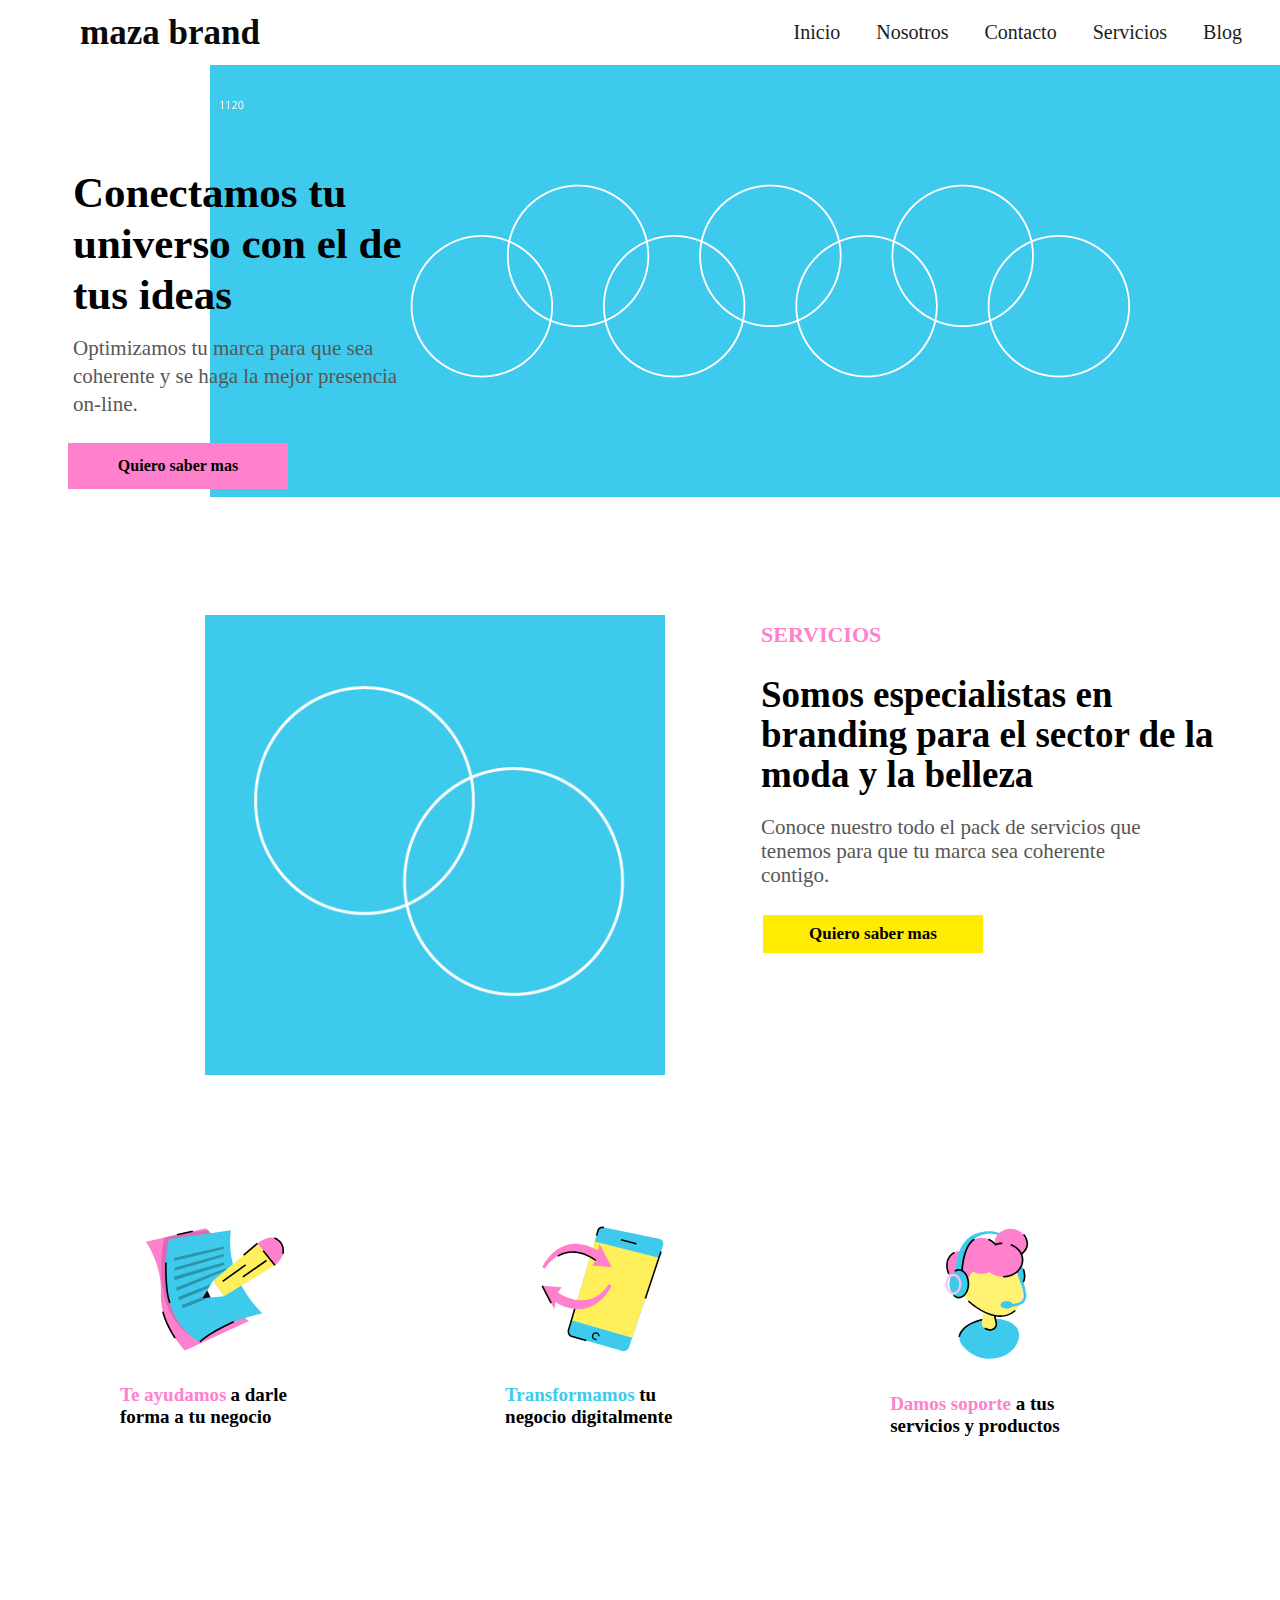
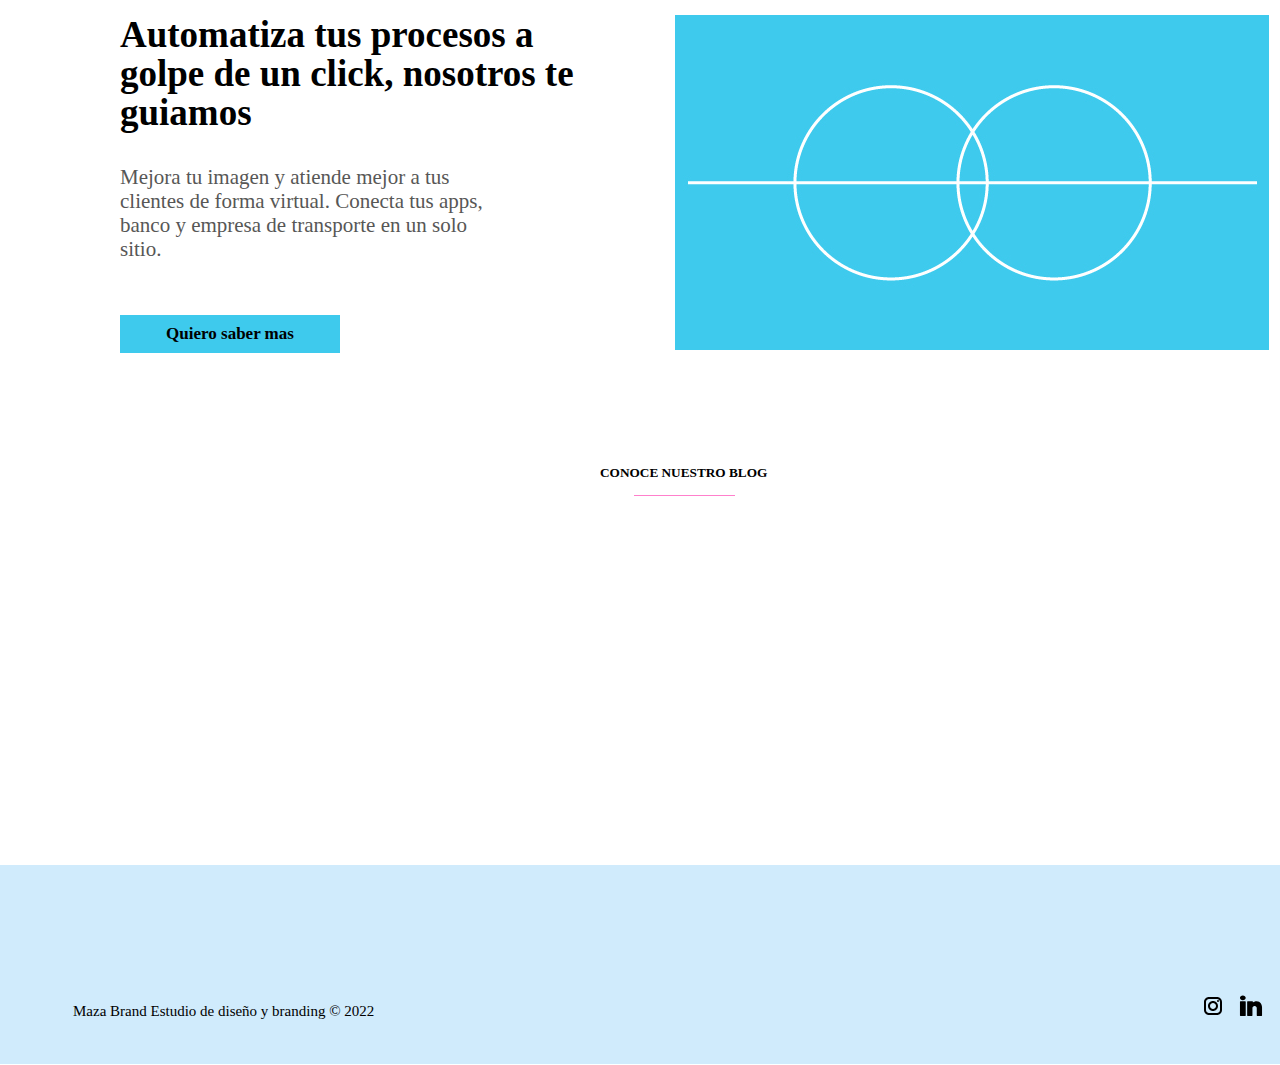
==== index.html @ e59f2c8c "damm" ====
<!DOCTYPE html>
<html lang="en">
  <head>
    <meta charset="utf-8" />
    <meta name="viewport" content="width=device-width,initial-scale=1"/>
    <meta name="viewport" content="width=device-width, user-scalable=no, initial-scale=1.0, maximun.scale=1.0, minimum-scale=1.0"/>
    <meta name="description" content="this is web for testing jijijji" />
    <meta name="author" content="Maza Branding" />
    <title>Maza Brand - Agencia de branding y diseño digital en colombia</title>
    <link href="css/main.css" rel="stylesheet" />
    <link
      src="https://kit.fontawesome.com/42deadbeef.js"
      crossorigin="anonymous"
    />
    <link rel="preconnect" href="https://fonts.googleapis.com" />
    <link rel="icon" href="images/Favicon-maza-brand.svg" type="image/x-icon" />
    <link
      rel="stylesheet"
      href="path/to/font-awesome/css/font-awesome.min.css"
    />
    <link
      href="https://fonts.googleapis.com/css2?family=Open+Sans:ital,wght@0,300;0,400;0,500;0,600;0,700;0,800;1,300;1,400;1,500;1,600;1,700;1,800&display=swap"
      rel="stylesheet"
    />
    <link
      rel="stylesheet"
      href="https://cdnjs.cloudflare.com/ajax/libs/font-awesome/6.1.1/css/all.min.css"
      integrity="sha512-KfkfwYDsLkIlwQp6LFnl8zNdLGxu9YAA1QvwINks4PhcElQSvqcyVLLD9aMhXd13uQjoXtEKNosOWaZqXgel0g=="
      crossorigin="anonymous"
      referrerpolicy="no-referrer"
    />
    <script src="js/index.js"></script>
  </head>
  <body>
    <nav class="menu">
      <label class="logo">maza brand</label>
      <ul class="menu-items">
        <li><a href="index.html">Inicio</a></li>
        <li><a href="nosotros.html">Nosotros</a></li>
        <li><a href="contacto.html">Contacto</a></li>
        <li><a href="servicios.html">Servicios</a></li>
        <li><a href="">Blog</a></li>
      </ul>
      <span class="btn_menu">
        <i class="fa fa-bars"></i>
      </span>
    </nav>
    <!-- Home - Principal de la pagina -->
    <main class="container">
      <div class="container__text">
        <h1 class="text_one">Conectamos tu universo con el de tus ideas</h1>
        <p class="text_pap">
          Optimizamos tu marca para que sea coherente y se haga la mejor
          presencia on-line.
        </p>
      </div>
      <div class="btn_container">
        <input type="button" class="btn" value="Quiero saber mas" />
      </div>
      <div class="container_images">
        <img src="./images/inicio/1x.jpg" />
      </div>

      <!-- Home - "Servicios" -->
      <div class="container__text_servicios">
        <h2 class="text_ss">SERVICIOS</h2>
        <h3 class="text_s">
          Somos especialistas en branding para el sector de la moda y la belleza
        </h3>
        <p class="pap_s">
          Conoce nuestro todo el pack de servicios que tenemos para que tu marca
          sea coherente contigo.
        </p>
      </div>
      <div class="btn_container2">
        <input type="button" class="btn2" value="Quiero saber mas" />
      </div>
      <div class="container_images2">
        <img src="images/inicio/home-prueba-2.jpg" />
      </div>


      <!-- Home - "Iconos" -->
      <div class="container__icons">
        <div class="container_icono-te">
          <img src="./images/inicio/Icono-Te-ayudamos.svg" />
          <div class="container__text_icons">
            <span class="text_rosadito"> Te ayudamos</span> 
            <span class="text_metro1_"> a darle forma a tu negocio </span>
          </div>
        </div>
        <div class="container_icono-tr">
          <img src="./images/inicio/Icono-Transformamos.svg" />
          <div class="container__text_icons2">
            <span class="text_azulito"> Transformamos </span>
            <span class="text_metro2_">tu negocio digitalmente</span>
          </div>
        </div>
        <div class="container_icono-dq">
          <img src="./images/inicio/Icono-Damos-soporte.svg" />
          <div class="container__text_icons3">
            <span class="text_rosadito_a"> Damos soporte </span>
            <span class="text_metro3_">a tus servicios y productos</span>
          </div>
        </div>
      </div>

      <!-- Home - "Seccion 3" -->
      <div class="container__text_seccion3">
        <h4 class="text_one_session">
          Automatiza tus procesos a golpe de un click, nosotros te guiamos
        </h4>
        <p class="text_pap_seccion3">
          Mejora tu imagen y atiende mejor a tus clientes de forma virtual.
          Conecta tus apps, banco y empresa de transporte en un solo sitio.
        </p>
      </div>
      <div class="btn_container3">
        <input type="button" class="btn_seccion3" value="Quiero saber mas" />
      </div>
      <div class="container_images_seccion3">
        <img src="./images/inicio/home-prueba-3 (1).jpg" />
      </div>



      <!-- Home - "Encabezado" -->
      <div class="container_blog_encabezado">
        <h5 class="text_blog">CONOCE NUESTRO BLOG</h5>
        <div class="blog-line"></div>
      </div>

    </main>

  

    <!-- Footer -->
    <footer>
      <div class="footer_all"></div>
      <div class="container__footer_text">
        <h6 class="footer_text">
          Maza Brand Estudio de diseño y branding © 2022
        </h6>
        <img src="./images/inicio/icons8-instagram.svg" class="icon-ig" />
        <img src="./images/inicio/icons8-linkedin.svg" class="icon-lk" />
      </div>
    </footer>
  </body>
</html>
---- css/main.css ----
/* Language: css */
*, *:before, *:after {
  margin: 0;
  padding: 0;
  box-sizing: border-box;
}
/* Cuerpo de la pagina */
body {
  font-family: "Metropolis";
  overflow-x: hidden;
}
/* Menus (Blog, Nosotros, home, etc) */
.menu {
  height: 65px;
  display: flex;
  justify-content: space-between;
  align-items: center;
}
/* Logo */
.logo {
  font-size: 35px;
  font-weight: bold;
  color: rgb(10, 10, 10);
  padding: 0 80px;
}
/* Menu de navegacion */
.menu-items {
  display: flex;
  list-style: none;
  margin-right: 20px;
}
/* Item de menu */
.menu-items li {
  border-radius: 10px;
  margin: 0 5px;
}
/* Item de menu nombres (Home, blog, etc) */
.menu-items li a {
  padding: 7px 13px;
  text-decoration: none;
  font-size: 20px;
  display: block;
  color: #1D1D1B;
  position: relative;
}
/* Items de menu despues de pasar el cursor */
.menu-items li a::before {
  content: "";
  position: absolute;
  bottom: 0;
  left: 0;
  width: 0;
  height: .1rem;
  background: #FF80CC;
  transition: .5s;

}

.menu-items li:hover a {
  color: #3ecaed;
} 

.menu-items li:hover a::before {
  width: 100%;
}

.menu-items li:hover a::after {
  width: 100%;
}


/* Botones */
.btn_menu {
  margin-right: 30px;
  font-size: 25px;
  color: #3ecaed;
  cursor: pointer;
  display: none;
}
/* Como se vera el menu */
ul.show {
  top: 65px;
}
/* Contenedor principal */
.container {
  position: relative;
  height: 600px;
  display: flex;
  justify-content: center;
}
/* Contenedor principal de Textos */
.container__text {
  padding-left: 60px;
  overflow: hidden;
  z-index: 1;
}
/* Contenedor principal Texto 1 */
.text_one {
  position: absolute;
  width: 349px;
  height: 143px;
  left: 73px;
  top: 102px;
  font-family: "Metropolis";
  font-style: normal;
  font-weight: 700;
  font-size: 43px;
  line-height: 51px;
}
/* Contenedor principal Texto 2 (Parrafo) */
.text_pap {
  position: absolute;
  width: 349px;
  height: 80px;
  left: 73px;
  top: 269px;
  font-family: "Metropolis";
  font-style: normal;
  font-weight: 500;
  font-size: 21px;
  line-height: 28px;
  color: #575756;
}
/* Contenedor principal Container Boton  */
.btn_container {
  position: absolute;
  width: 198.84px;
  height: 37.85px;
  left: 48px;
  right: 100px;
  top: 378px;
  z-index: 2;
}
/* Contenedor principal Boton */
.btn {
  padding: 14px 29px;
  border: none;
  background: #FF80CC;
  color: black;
  font-weight: 500;
  font-size: 16px;
  cursor: pointer;
  margin-left: 20px;
  font-family: "Metropolis";
  font-weight: 700;
  width: 220px;
}
/* Contenedor principal Imagen */
.container_images {
  position: relative;
  height: 1000px;
  height: auto;
  margin-left: 299px;
}

/* Segundo pie de pagina */

/* Contenedor secundario servicios */
.container__text_servicios {
  padding-left: 100px;
}
/* Contenedor secundario servicios Texto 1 */
.text_ss {
  position: absolute;
  width: 120px;
  height: 25px;
  left: 761px;
  top: 560px;

  font-family: "Metropolis";
  font-style: normal;
  font-weight: 700;
  font-size: 22px;
  line-height: 19px;

  color: #ff80cc;
}
/* Contenedor secundario servicios Texto 2 */
.text_s {
  position: absolute;
  width: 458px;
  height: 118px;
  left: 761px;
  top: 610px;

  font-family: "Metropolis";
  font-style: normal;
  font-weight: 700;
  font-size: 37px;
  line-height: 40px;

  color: #000000;
}
/* Contenedor secundario servicios Texto 3 (Parrafo) */
.pap_s {
  position: absolute;
  width: 403.4px;
  height: 65.89px;
  left: 761px;
  top: 750px;
  font-family: "Metropolis";
  font-style: normal;
  font-weight: 500;
  font-size: 21px;
  line-height: 24px;
  color: #575756;
}
/* Contenedor secundario Boton */
.btn_container2 {
  width: 188.84px;
  height: 37.85px;
  left: 63px;
  top: 348px;
}
/* Contenedor secundario Boton  */
.btn2 {
  border: none;
  background: #FFEC00;
  color: black;
  cursor: pointer;
  position: absolute;
  width: 220px;
  height: 37.85px;
  left: 763px;
  top: 850px;
  font-size: 17px;
  font-family: "Metropolis";
  font-style: normal;
  font-weight: 700;
}
/* Contenedor secundario Imagen container */
.container_images2 {
  position: absolute;
  width: 460px;
  height: 460px;
  left: 205px;
  top: 550px;
}
/* Contenedor secundario Imagen varoles */
.container_images2 img {
  width: 100%;
  height: 100%;
}


/* Tercer pie de pagina Iconos */


/* Contenedor Iconos */
.container__icons {
  position: absolute;
  top: 1400px;
  left: 60px;
  right: 60px;
}
/* Contenedor Iconos 2 */
.container__icons {
  display: flex;
  top: 1130px;
  width: 80%;
}
/* Icono 1 */
.container_icono-te {
  margin-left: 60px;
}
/* Icono 2 */
.container_icono-tr {
  margin-left: 200px;
}
/* Icono 3 */
.container_icono-dq {
  margin-left: 200px;
}
/* Texto icono 1*/
.text_rosadito {
  color: #ff80cc;
  font-family: "Metropolis";
  font-style: normal;
  font-weight: 700;
  font-size: 19px;
}
/* Texto icono 2*/
.text_azulito {
  color: #3ecaed;
  font-family: "Metropolis";
  font-style: normal;
  font-weight: 700;
  font-size: 19px;
}
/* Texto icono 3*/
.text_rosadito_a {
  color: #ff80cc;
  font-family: "Metropolis";
  font-style: normal;
  font-weight: 700;
  font-size: 19px;
}
/* Texto icono secundario 1*/
.text_metro1_ {
  font-family: "Metropolis";
  font-style: normal;
  font-weight: 700;
  font-size: 19px;
}
/* Texto icono secundario 2*/
.text_metro2_ {
  font-family: "Metropolis";
  font-style: normal;
  font-weight: 700;
  font-size: 19px;
}
/* Texto icono secundario 3*/
.text_metro3_ {
  font-family: "Metropolis";
  font-style: normal;
  font-weight: 700;
  font-size: 19px;
}


/* Cuarto pie de pagina */

.container__text_seccion3 {
  align-items: center;
}
/* Texto contenedor - texto 1*/
.text_one_session {
  position: absolute;
  width: 471px;
  height: 145px;
  left: 120px;
  top: 1550px;

  font-family: "Metropolis";
  font-style: normal;
  font-weight: 700;
  font-size: 37px;
  line-height: 39px;

  color: #000000;
}
/* Texto contenedor - texto 2*/
.text_pap_seccion3 {
  position: absolute;
  width: 381px;
  height: 84px;
  left: 120px;
  top: 1700px;

  font-family: "Metropolis";
  font-style: normal;
  font-weight: 500;
  font-size: 21px;
  line-height: 24px;

  color: #575756;
}
/* Contenedor contenedor - boton*/
.btn_container3 {
  width: 188.84px;
  height: 37.85px;
  left: 63px;
}
/* Contenedor contenedor - boton*/
.btn_seccion3 {
  font-family: "Metropolis";
  font-style: normal;
  font-weight: 700;
  font-size: 17px;
  position: absolute;
  width: 220px;
  height: 37.85px;
  left: 120px;
  top: 1850px;
  border: none;
  background: #3ECAED;
  color: #000000;
  cursor: pointer;
  position: absolute;
}
/* Contenedor contenedor - imagen*/
.container_images_seccion3 {
  position: absolute;
  width: 594px;
  height: 335.19px;
  left: 675px;
  top: 1550px;
}
/* Contenedor contenedor - imagen*/
.container_images_seccion3 img {
  width: 100%;
  height: 100%;
}


/* Quinto pie de pagina - Blog*/


/* Contenedor Blog */
.container_blog_encabezado {
  position: absolute;
  width: 100%;
  height: 100%;
  left: 100px;
  top: 2000px;
}
/* Contenedor Blog - texto 1*/
.text_blog {
  margin-left: 500px;
}

/* Contenedor Blog - Linea*/
.blog-line {
  position: absolute;
  width: 101px;
  height: 1px;
  margin-left: 534px;
  top: 30px;
  background: #FF80CC;
}
/* Contenedor Blog - Caja*/




/* Footer*/

/* Contenedor Footer - Todo el footer*/
.footer_all {
  width: 1348px;
  height: 199px;
  left: 0px;
  margin-top: 1800px;
  background: #d0ebfc;
}
/* Contenedor Footer - Container Texto footer*/
.container__footer_text {
  position: relative;
  width: 100%;
  height: 100%;
}
/* Contenedor Footer - Texto footer*/
.footer_text {
  position: absolute;
  width: 370px;
  height: 15px;
  left: 73px;
  top: -60px;

  font-family: "Metropolis";
  font-style: normal;
  font-weight: 400;
  font-size: 15px;
  line-height: 15px;
  color: #000000;
}
/* Contenedor Footer - Icono instagram*/
.icon-ig {
  position: absolute;
  width: 24px;
  height: 24px;
  left: 1201px;
  top: -70px;
  cursor: pointer;
}
/* Contenedor Footer - Icono Linkend*/
.icon-lk {
  position: absolute;
  width: 24px;
  height: 24px;
  left: 1239px;
  top: -70px;
  cursor: pointer;
}


/* Responsive*/

/* Responsive - Ancho maximo de 952px */
@media screen and (max-width: 952px) {
  .logo {
    font-size: 30px;
    padding-left: 35px;
  }

  .menu-items li a {
    font-size: 16px;
  }
}


/* Responsive - Ancho maximo de 858px */

@media screen and (max-width: 858px) {
  .menu {
    height: 65px;
  }

  .btn_menu {
    display: inline-flex;
  }

  .menu-items {
    position: absolute;
    width: 100vw;
    height: calc(100% - 65px);
    background: #ffffff;
    top: -100vh;
    transition: all 0.4s;
    text-align: left;
    flex-direction: column;
    z-index: 3;
  }

  .menu-items li {
    margin: 30px 0 0 0;
    line-height: 30px;
  }

  .menu-items li:hover {
    background: none;
  }

  .menu-items li a {
    font-size: 23px;
    color: #000000;
    font-family: "Metropolis";
    font-weight: Medium;
  }

  .menu-items li a:hover {
    color: #ff80cc;
  }

  .logo {
    font-size: 25px;
    padding-left: 35px;
  }

  .text_one {
    font-size: 30px;
    line-height: 34px;
    margin-left: -60px;
    margin-top: 130px;
  }
  
  .text_pap {
    font-size: 18px;
    line-height: 25px;
    margin-left: -60px;
    margin-top: 74px;
  }

  .btn_container {
    margin-top: -30px;
  }

  .btn {
    margin-left: 310px;
    width: 200px;;
  }


  .container_images2 {
    width: 300px;
    height: 300px;
    left: 23%;
    margin-top: -75px;
  }

  .container_images2 img {
    width: 100%;
    height: 100%;
  }

  .text_ss {
    left: 23%;
    margin-top: 240px;
    font-size: 13pt;
  }

  .text_s {
    font-size: 16pt;
    line-height: 25px;
    width: 340px;
    left: 23%;
    margin-top: 225px;
  }

  .pap_s {
    font-size: 13pt;
    width: 340px;
    left: 23%;
    margin-top: 175px;
  }


  .btn2 {
    left: 23%;
    margin-top: 170px;
    width: 190px;
  }

  .container__icons {
    display: flex;
    justify-content: center;
    align-items: center;
    height: 500px;
  }

  .container_icono-te {
    width: 40%;
    top: -30px;
    left: 10%;
    position: absolute;
  }

  .text_rosadito {
    position: relative;
    font-size: 13pt;
    line-height: 25px;
    width: 340px;
    left: 13%;
    margin-top: 175px;
  }

  .text_metro1_ {
    position: relative;
    font-size: 13pt;
    line-height: 25px;
    width: 340px;
    left: 13%;
    margin-top: 175px;
  }

  .container_icono-tr {
    width: 40%;
    top: 200px;
    left: -19%;
    position: absolute;
  }

  .text_azulito {
    position: relative;
    font-size: 13pt;
    line-height: 25px;
    width: 340px;
    left: 8%;
    margin-top: 175px;
  }

  .text_metro2_ {
    position: relative;
    font-size: 12pt;
    line-height: 25px;
    left: 8%;
    margin-top: 175px;
  }

  .container_icono-dq {
    width: 40%;
    top: 450px;
    left: -20%;
    position: absolute;
  }

  .text_rosadito_a {
    position: relative;
    font-size: 13pt;
    line-height: 25px;
    width: 340px;
    left: 10%;
    margin-top: 175px;
  }

  .text_metro3_ {
    position: relative;
    font-size: 12pt;
    line-height: 25px;
    width: 340px;
    left: 10%;
    margin-top: 175px;
  }

  .container_images_seccion3 {
    width: 300px;
    height: 300px;
    left: 23%;
    margin-top: 350px;
  }

  .container_images_seccion3 img {
    width: 100%;
    height: 100%;
  }

  .text_one_session {
    font-size: 23pt;
    width: 340px;
    margin-top: 670px;
    left: 23%;
  }

  .text_pap_seccion3 {
    font-size: 15px;
    width: 340px;
    margin-top: 690px;
    left: 23%;
  } 

  .btn_container3 {
    margin-top: -30px;
  }

  .btn_seccion3 {
    margin-top: 660px;
    left: 23%;
  }

  .container_blog_encabezado {
    margin-top: -30px;
  }
 
  .text_blog {
    position: relative;
    font-size: 23pt;
    width: 340px;
    left: 43%;
    margin-top: 700px;
  }

  .footer_all {
    margin-top: 3000px;
    height: 136px;
  }

  .footer_text {
    font-family: "Metropolis";
    font-style: normal;
    font-weight: 600;
    font-size: 10px;
    left: 11%;
  }

  .icon-ig {
    left: 11%;
    margin-top: -50px;
  }

  .icon-lk {
    left: 20%;
    font-size: 10px;
    margin-top: -50px;
  }

}

/* Responsive - Ancho maximo de 858px solo si la pantalla rota verticalmente */
@media screen and (max-width: 858px) and (orientation: landscape) {
  .menu-items {
    z-index: 1;
    margin: 5px 0 0 0;
  }

  .menu-items {
    z-index: 1;
    height: calc(100% - 65px);
    overflow: scroll;
  }


}

@media screen and (max-width: 858px) {

  .menu {
    height: 65px;
  }

  .btn_menu {
    display: inline-flex;
  }

  .menu-items {
    position: absolute;
    width: 100vw;
    height: calc(100% - 65px);
    background: #ffffff;
    top: -100vh;
    transition: all 0.4s;
    text-align: left;
    flex-direction: column;
    z-index: 3;
  }

  .menu-items li {
    margin: 30px 0 0 0;
    line-height: 30px;
  }

  .menu-items li:hover {
    background: none;
  }

  .menu-items li a {
    font-size: 23px;
    color: #000000;
    font-family: "Metropolis";
    font-weight: Medium;
  }

  .menu-items li a:hover {
    color: #ff80cc;
  }

  .logo {
    font-size: 25px;
    padding-left: -15px;
  }


}

@media  screen and (max-width: 980px) {
  .container {
    width: 80%;
  }
  .footer_all {
    width: 100%;
  }
  
  .text_one {
    font-size: 21pt;
    line-height: 33px;
    width: 340px;
    margin-top: -20px;
    left: 45%;
  }

  .text_pap {
    font-size: 16pt;
    line-height: 25px;
    width: 340px;
    left: 45%;
    margin-top: -105px;
  }

  .btn_container {
    margin-top: -100px;
    left: 45%;
  }

  .container_images2 {
    width: 400px;
    height: 400px;
    left: 37%;
    margin-top: -60px;
  }

  .text_ss {
    font-size: 21pt;
    margin-top: 365px;
    left: 37%;
  }

  .text_s  {
    font-size: 27pt;
    line-height: 29pt;
    margin-top: 365px;
    left: 37%;
  }

  .pap_s {
    left: 37%;
    margin-top: 365px;
  }

  .btn2 {
    left: 37%;
    margin-top: 365px;
  }

  .container_icono-te {
    width: 23%;
    top: 150px;
    left: -2%;
    position: absolute;
  }

  .text_rosadito {
    position: relative;
    font-size: 12px;
    line-height: 14px;
    width: 340px;
    left: 13%;
    margin-top: 175px;
  }

  .text_metro1_ {
    position: relative;
    font-size: 12px;
    line-height: 14px;
    width: 340px;
    left: 13%;
}

 .container_icono-tr {
  width: 23%;
  top: 150px;
  left: 20%;
  position: absolute;
 }

 .text_azulito {
  position: relative;
  font-size: 12px;
  line-height: 14px;
  width: 340px;
  left: 13%;
  margin-top: 175px;
 }

 .text_metro2_ {
  position: relative;
  font-size: 12px;
  line-height: 14px;
  width: 340px;
  left: 13%;
  margin-top: 175px;
 }

 .container_icono-dq {
  width: 23%;
  top: 150px;
  left: 63%;
  position: absolute;
 }
 .text_rosadito_a {
  position: relative;
  font-size: 11px;
  line-height: 14px;
  width: 340px;
  left: 13%;
  margin-top: 175px;
 }

 .text_metro3_ {
  position: relative;
  font-size: 11px;
  line-height: 14px;
  width: 340px;
  left: 13%;
  margin-top: 175px;
 }

 .text_one_session {
  left: 10%;
 }

 .text_pap_seccion3 {
   left: 10%;
 }

 .btn_seccion3 {
    left: 10%;
 }

 .container_images_seccion3 {
  width: 400px;
  height: 400px;
  left: 70%;
  margin-top: -10px;
 }

  .text_blog {
    position: relative;
    left: -30%;
  }

  .blog-line {
    left: -31%;
  }

  .footer_all {
    height: 199px;
  }

  .footer_text {
    left: 3%;
    top: -80px;
  }

  .icon-ig {
    left: 3%;
    top: -150px;
  }

  .icon-lk {
    left: 7%;
    top: -150px;
  }

}


@media screen and (max-width: 400px) {
  
  .text_one {
    font-size: 30px;
    line-height: 34px;
    margin-left: -40%;
    margin-top: 130px;
  }
  
  .text_pap {
    font-size: 18px;
    line-height: 25px;
    margin-left: -40%;
    margin-top: 74px;
  }

  .btn_container {
   display: none;
  }

  .container_images2 {
    width: 300px;
    height: 300px;
    left: 15%;
    margin-top: -75px;
  }

  .text_ss {
    left: 15%;
    margin-top: 240px;
    font-size: 13pt;
  }

  .text_s {
    font-size: 16pt;
    line-height: 25px;
    width: 340px;
    left: 15%;
    margin-top: 225px;
  }

  .pap_s {
    font-size: 13pt;
    width: 340px;
    left: 15%;
    margin-top: 175px;
  }

  .btn2 {
    left: 15%;
    margin-top: 170px;
    width: 190px;
  }

  .container__icons {
    display: flex;
    justify-content: center;
    align-items: center;
    height: 500px;
  }

  .container_icono-te {
    width: 65%;
    top: -40px;
    left: -5%;
    position: absolute;
  }

  .text_rosadito {
    position: relative;
    font-size: 10pt;
    line-height: 12px;
    left: 13%;
    margin-top: 175px;
  }

  .text_metro1_ {
    position: relative;
    font-size: 10pt;
    line-height: 12px;
    width: 340px;
    left: 13%;
    margin-top: 175px;
  }

  .container_icono-tr {
    width: 60%;
    top: 170px;
    left: -55%;
    position: absolute;
  }

  .text_azulito {
    position: relative;
    font-size: 13px;
    line-height: 14px;
    left: 8%;
    margin-top: 175px;
  }

  .text_metro2_ {
    position: relative;
    font-size: 13px;
    line-height: 14px;
    left: 8%;
    margin-top: 175px;
  }

  .container_icono-dq {
    width: 65%;
    top: 360px;
    left: -53%;
    position: absolute;
  }

  .text_rosadito_a {
    position: relative;
    font-size: 11pt;
    line-height: 9px;
    left: 5%;
    margin-top: 175px;
  }

  .text_metro3_ {
    position: relative;
    font-size: 11pt;
    line-height: 10p;
    left: 5%;
    margin-top: 175px;
  }

  .container_images_seccion3 {
    width: 300px;
    height: 300px;
    left: 15%;
    margin-top: 230px;
  }

  .text_one_session {
    font-size: 26px;
    line-height: 30px;
    margin-top: 550px;
    left: 15%;
  }

  .text_pap_seccion3 {
    font-size: 16px;
    width: 340px;
    margin-top: 510px;
    left: 15%;
  } 

  .btn_seccion3 {
    margin-top: 480px;
    left: 15%;
  }

  .container_blog_encabezado {
    margin-top: -150px;
    left: -120%;
  }

  .text_blog {
    position: relative;
    font-size: 13pt;
    width: 340px;
    left: -15%;
    margin-top: 600px;
  }

  .blog-line {
    position: relative;
    left: -9%;
  }

  .footer_all {
    margin-top: 2130px;
    height: 136px;
  }

  .footer_text {
    font-family: "Metropolis";
    font-style: normal;
    font-weight: 600;
    font-size: 10px;
    left: 11%;
  }

  .icon-ig {
    left: 11%;
    margin-top: 20px;
  }

  .icon-lk {
    left: 20%;
    font-size: 10px;
    margin-top: 20px;
  }
}
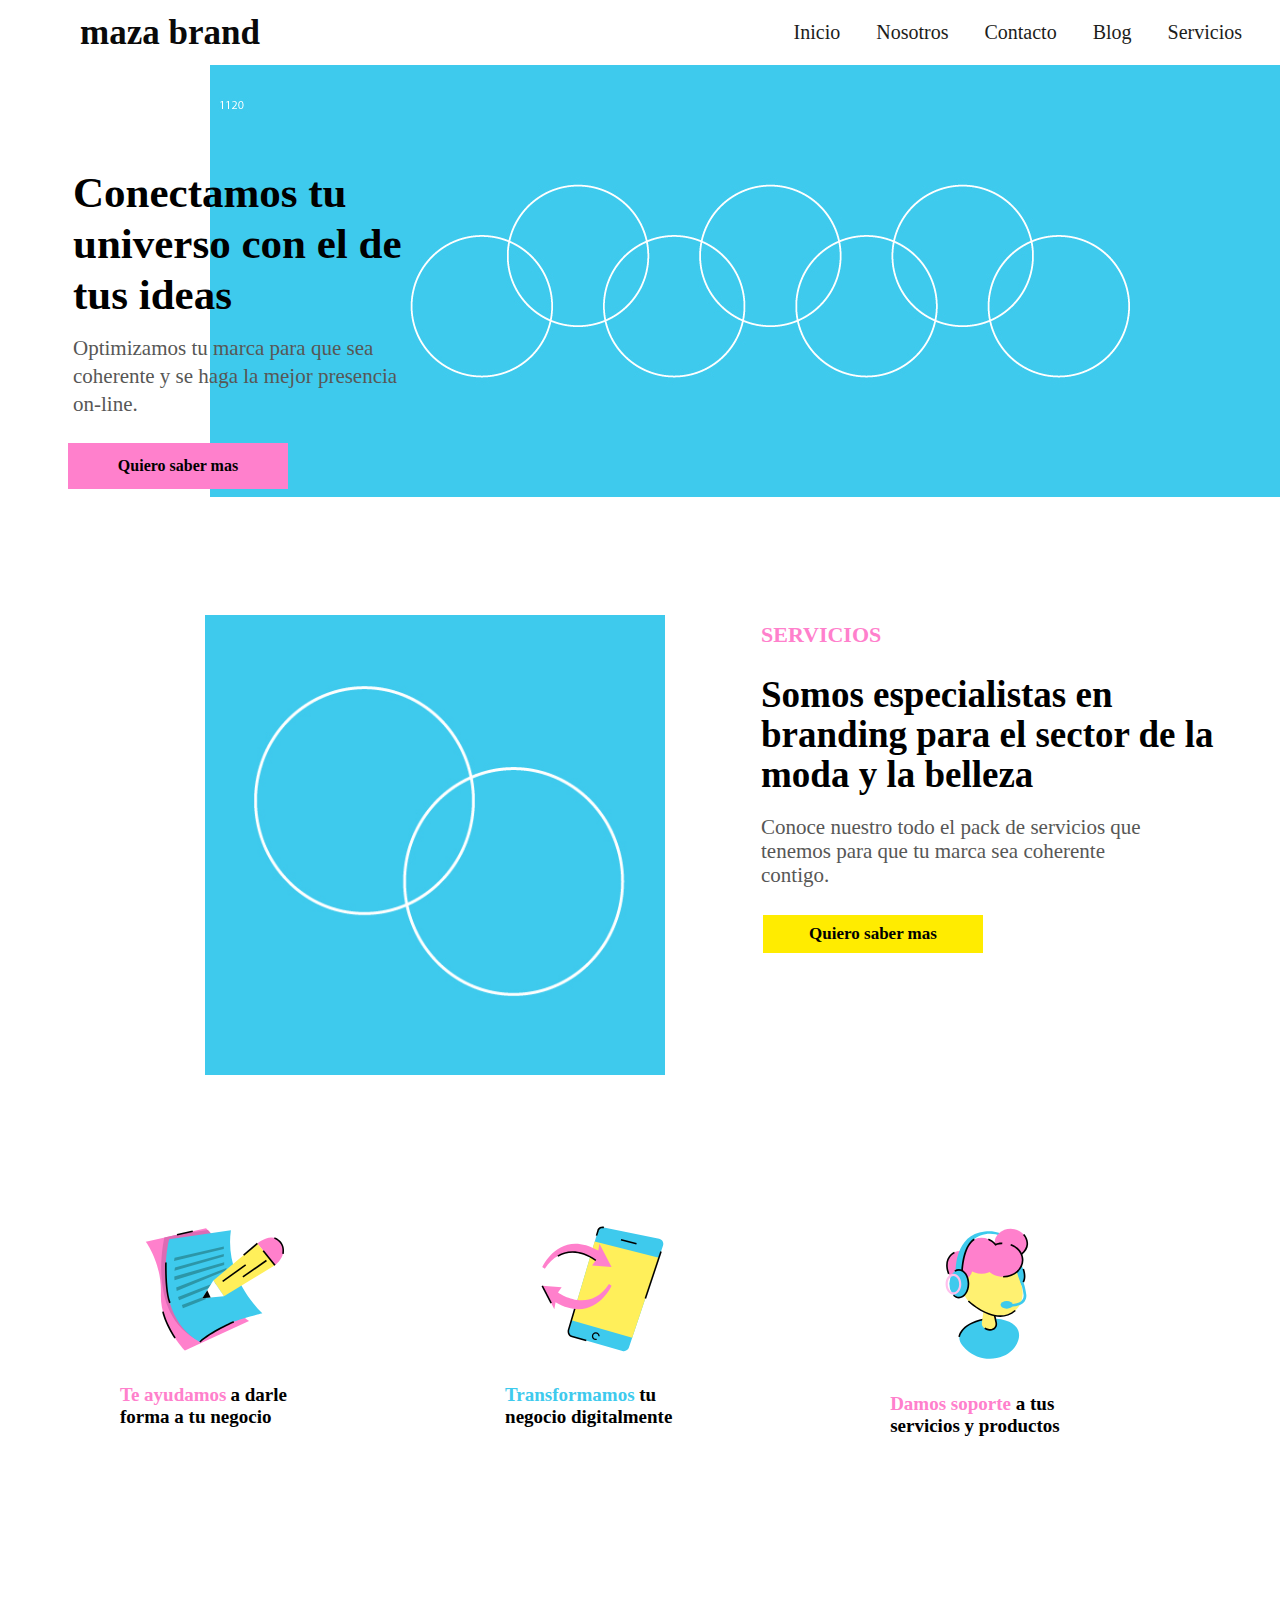
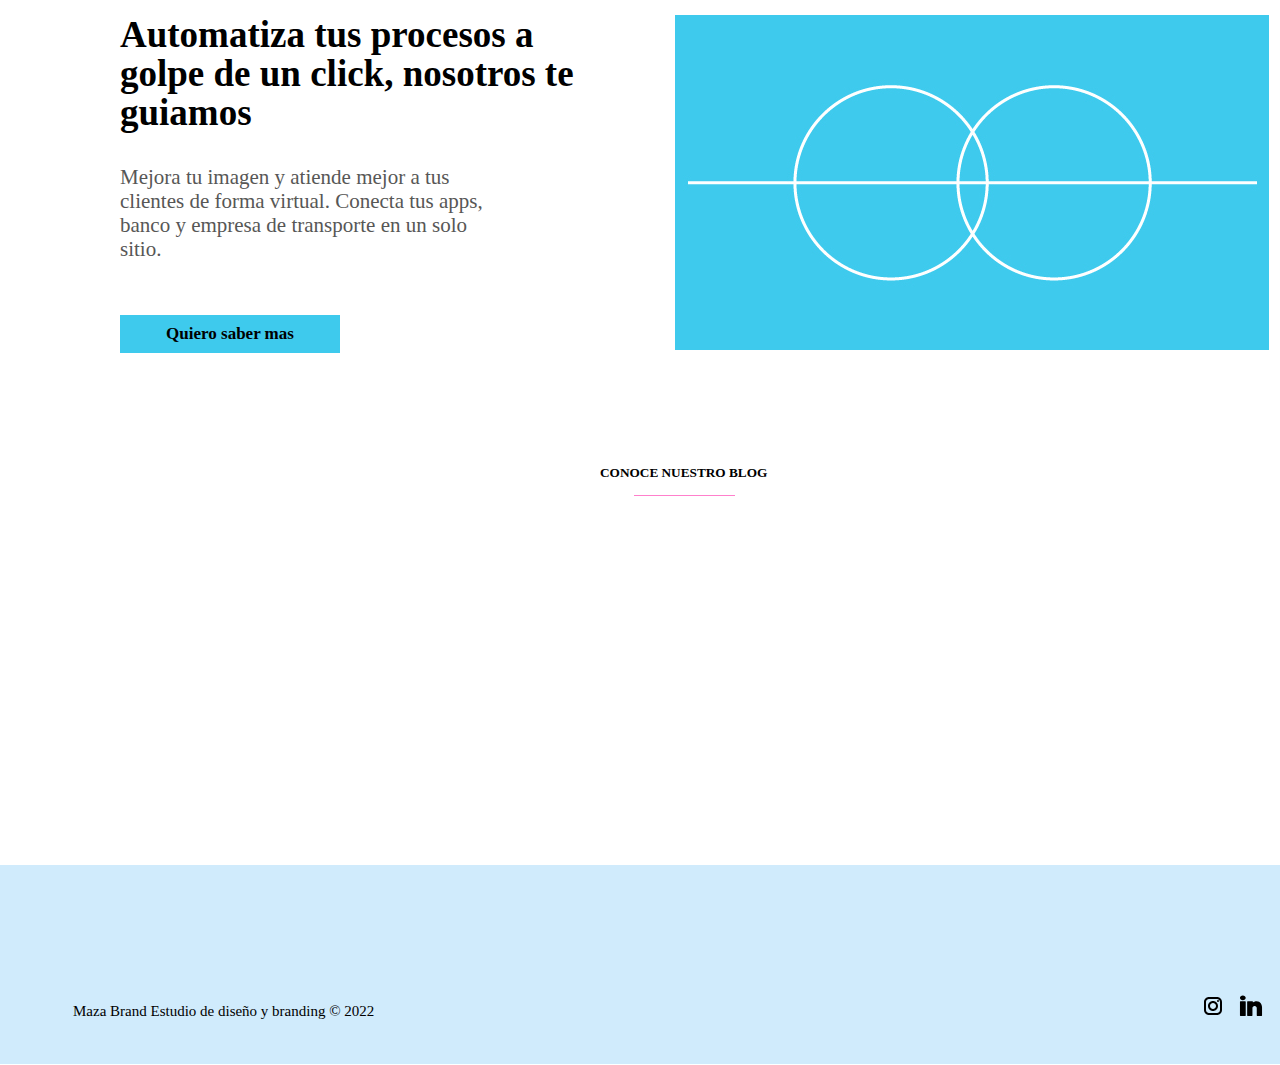
==== commit ad2f359d: "bwt" ====
--- a/index.html
+++ b/index.html
@@ -2,8 +2,8 @@
 <html lang="en">
   <head>
     <meta charset="utf-8" />
+    <meta name="viewport" content="width=device-width, user-scalable=no, initial-scale=1.0, maximun.scale=1.0, minimum-scale=1.0"/>
     <meta name="viewport" content="width=device-width,initial-scale=1"/>
-    <meta name="viewport" content="width=device-width, user-scalable=no, initial-scale=1.0, maximun.scale=1.0, minimum-scale=1.0"/>
     <meta name="description" content="this is web for testing jijijji" />
     <meta name="author" content="Maza Branding" />
     <title>Maza Brand - Agencia de branding y diseño digital en colombia</title>
@@ -35,11 +35,12 @@
     <nav class="menu">
       <label class="logo">maza brand</label>
       <ul class="menu-items">
-        <li><a href="index.html">Inicio</a></li>
+        <li><a href="index.html" >Inicio</a></li>
         <li><a href="nosotros.html">Nosotros</a></li>
         <li><a href="contacto.html">Contacto</a></li>
+        <li><a href="">Blog</a></li>
         <li><a href="servicios.html">Servicios</a></li>
-        <li><a href="">Blog</a></li>
+
       </ul>
       <span class="btn_menu">
         <i class="fa fa-bars"></i>
--- a/css/main.css
+++ b/css/main.css
@@ -1,6 +1,6 @@
 
 /* Language: css */
-*, *:before, *:after {
+*, *::before, *::after {
   margin: 0;
   padding: 0;
   box-sizing: border-box;
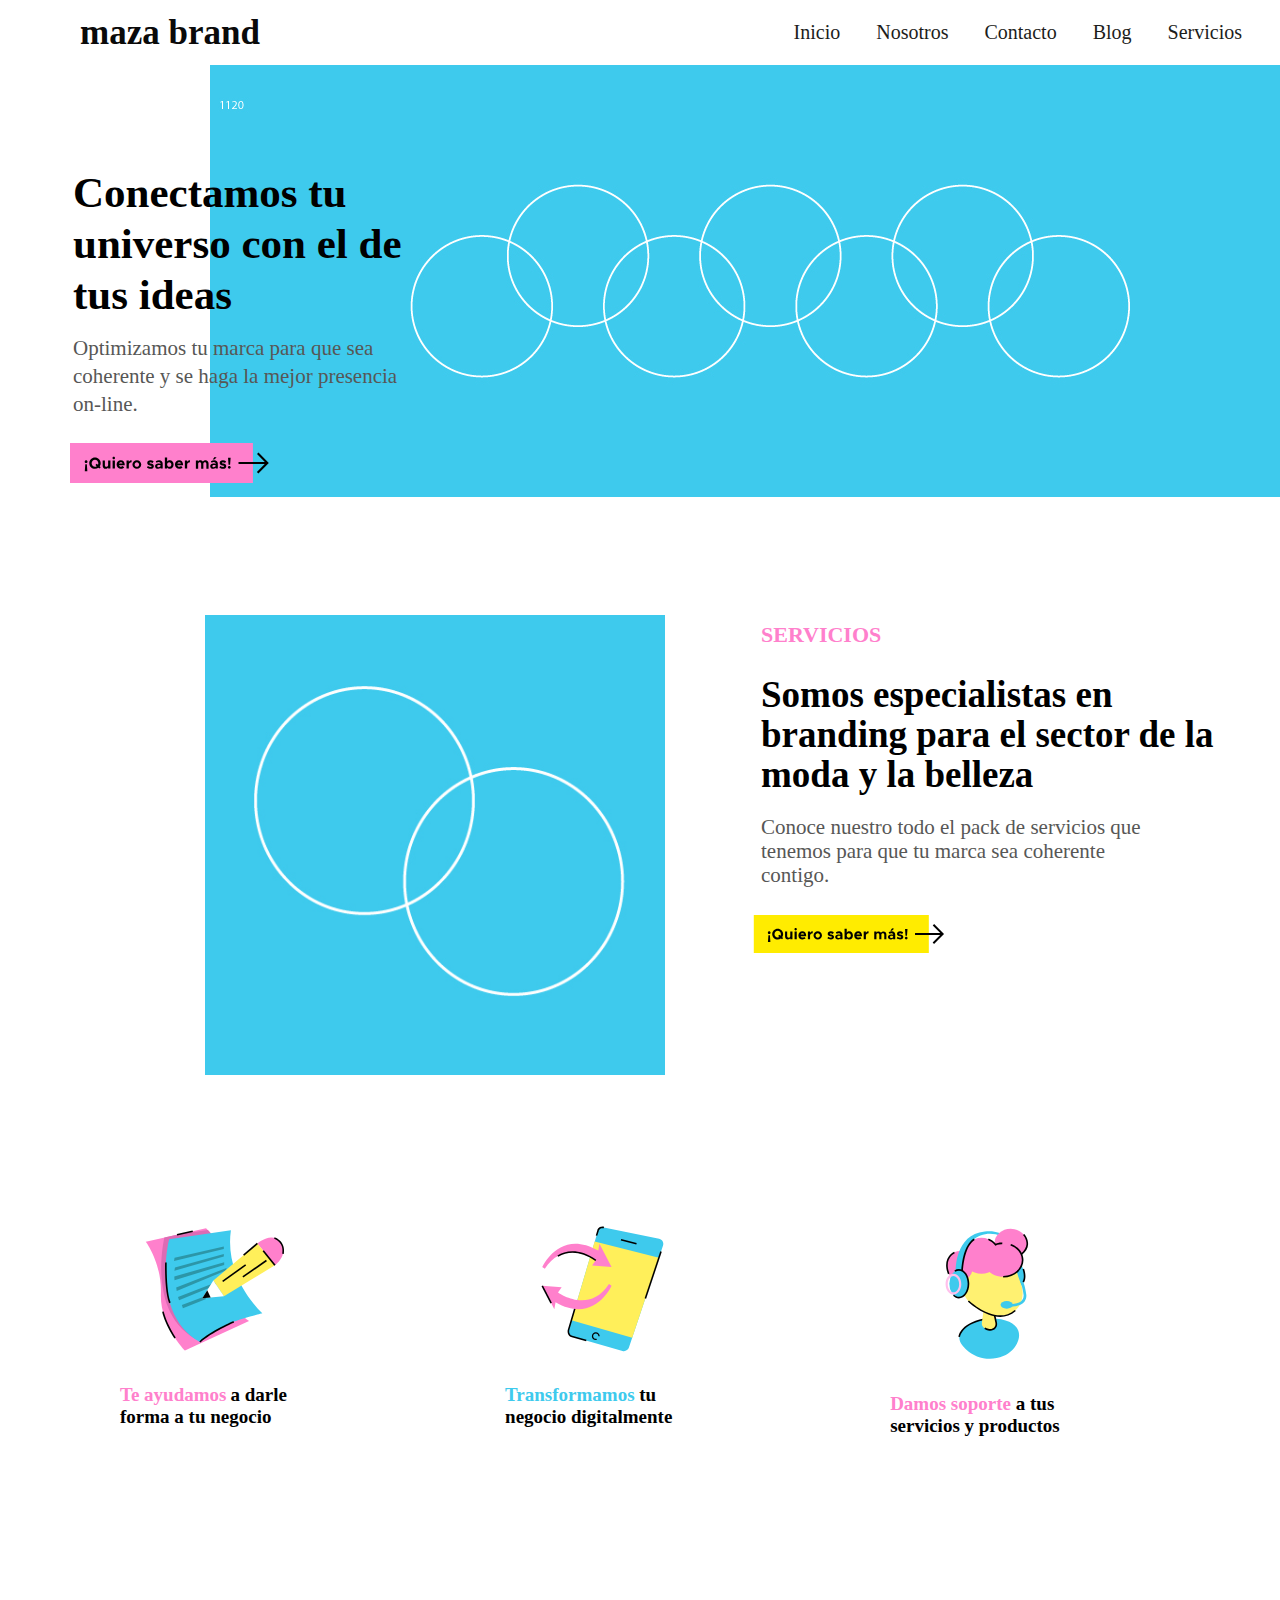
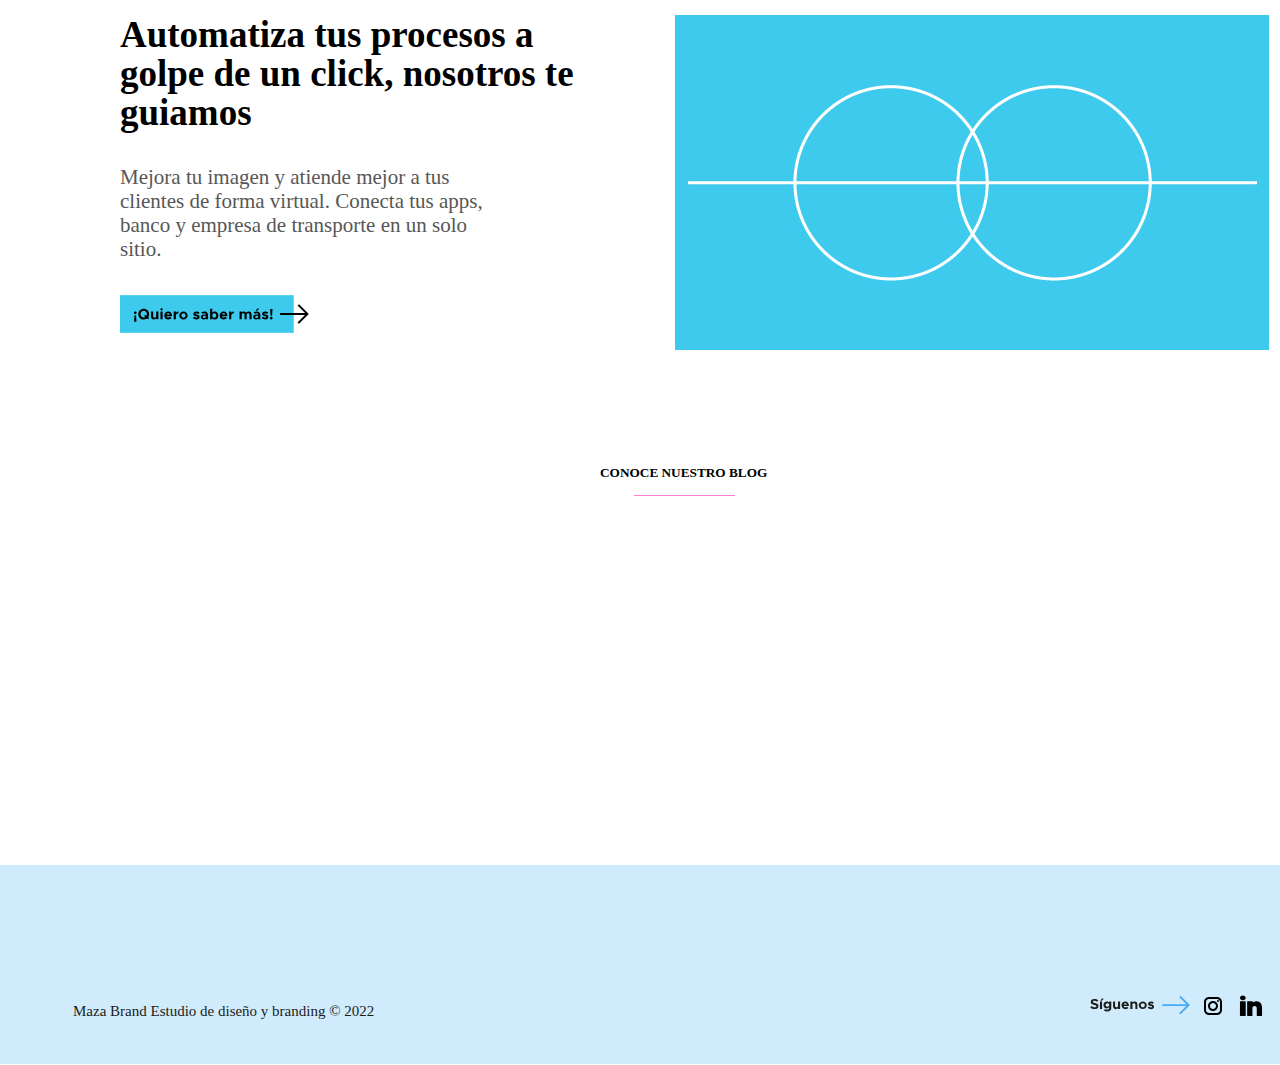
==== commit 9ecfbf32: "bwt" ====
--- a/index.html
+++ b/index.html
@@ -56,7 +56,7 @@
         </p>
       </div>
       <div class="btn_container">
-        <input type="button" class="btn" value="Quiero saber mas" />
+        <a href=""> <img src="./images/accesorios/Ver el portafolio-rosa-chicle-06.svg" alt=""> </a>
       </div>
       <div class="container_images">
         <img src="./images/inicio/1x.jpg" />
@@ -74,7 +74,7 @@
         </p>
       </div>
       <div class="btn_container2">
-        <input type="button" class="btn2" value="Quiero saber mas" />
+        <a href=""> <img src="./images/accesorios/Quiero-saber-mas-amarillo.svg" alt="" class="btn2"> </a>
       </div>
       <div class="container_images2">
         <img src="images/inicio/home-prueba-2.jpg" />
@@ -117,7 +117,7 @@
         </p>
       </div>
       <div class="btn_container3">
-        <input type="button" class="btn_seccion3" value="Quiero saber mas" />
+        <a href=""> <img src="./images/accesorios/Quiero-saber-cyan.svg" alt="" class="btn4"> </a>
       </div>
       <div class="container_images_seccion3">
         <img src="./images/inicio/home-prueba-3 (1).jpg" />
@@ -142,8 +142,9 @@
         <h6 class="footer_text">
           Maza Brand Estudio de diseño y branding © 2022
         </h6>
-        <img src="./images/inicio/icons8-instagram.svg" class="icon-ig" />
-        <img src="./images/inicio/icons8-linkedin.svg" class="icon-lk" />
+        <img src="./images/accesorios/Siguenos.svg" alt="" class="siguenos">
+        <a href=""> <img src="./images/inicio/icons8-instagram.svg" alt="" class="icon-ig"> </a>
+        <a href=""> <img src="./images/inicio/icons8-linkedin.svg" alt="" class="icon-lk"> </a>
       </div>
     </footer>
   </body>
--- a/css/main.css
+++ b/css/main.css
@@ -127,25 +127,12 @@
   position: absolute;
   width: 198.84px;
   height: 37.85px;
-  left: 48px;
+  left: 70px;
   right: 100px;
   top: 378px;
   z-index: 2;
 }
-/* Contenedor principal Boton */
-.btn {
-  padding: 14px 29px;
-  border: none;
-  background: #FF80CC;
-  color: black;
-  font-weight: 500;
-  font-size: 16px;
-  cursor: pointer;
-  margin-left: 20px;
-  font-family: "Metropolis";
-  font-weight: 700;
-  width: 220px;
-}
+
 /* Contenedor principal Imagen */
 .container_images {
   position: relative;
@@ -208,27 +195,21 @@
 }
 /* Contenedor secundario Boton */
 .btn_container2 {
-  width: 188.84px;
-  height: 37.85px;
-  left: 63px;
-  top: 348px;
-}
-/* Contenedor secundario Boton  */
-.btn2 {
-  border: none;
-  background: #FFEC00;
-  color: black;
-  cursor: pointer;
-  position: absolute;
   width: 220px;
   height: 37.85px;
   left: 763px;
+  top: 450px;
+}
+
+.btn2 {
+  position: absolute;
+  width: 220px;
+  height: 37.85px;
+  left: 739px;
   top: 850px;
-  font-size: 17px;
-  font-family: "Metropolis";
-  font-style: normal;
-  font-weight: 700;
-}
+}
+/* Contenedor secundario Boton  */
+
 /* Contenedor secundario Imagen container */
 .container_images2 {
   position: absolute;
@@ -363,21 +344,12 @@
   left: 63px;
 }
 /* Contenedor contenedor - boton*/
-.btn_seccion3 {
-  font-family: "Metropolis";
-  font-style: normal;
-  font-weight: 700;
-  font-size: 17px;
-  position: absolute;
-  width: 220px;
+.btn4 {
+  position: absolute;
+  width: 188.84px;
   height: 37.85px;
   left: 120px;
-  top: 1850px;
-  border: none;
-  background: #3ECAED;
-  color: #000000;
-  cursor: pointer;
-  position: absolute;
+  top: 1830px;
 }
 /* Contenedor contenedor - imagen*/
 .container_images_seccion3 {
@@ -453,7 +425,7 @@
   font-weight: 400;
   font-size: 15px;
   line-height: 15px;
-  color: #000000;
+  color: #1D1D1B;
 }
 /* Contenedor Footer - Icono instagram*/
 .icon-ig {
@@ -474,6 +446,13 @@
   cursor: pointer;
 }
 
+.siguenos {
+  position: absolute;
+  width: 100px;
+  height: 100px;
+  left: 1090px;
+  top: -109px;
+}
 
 /* Responsive*/
 
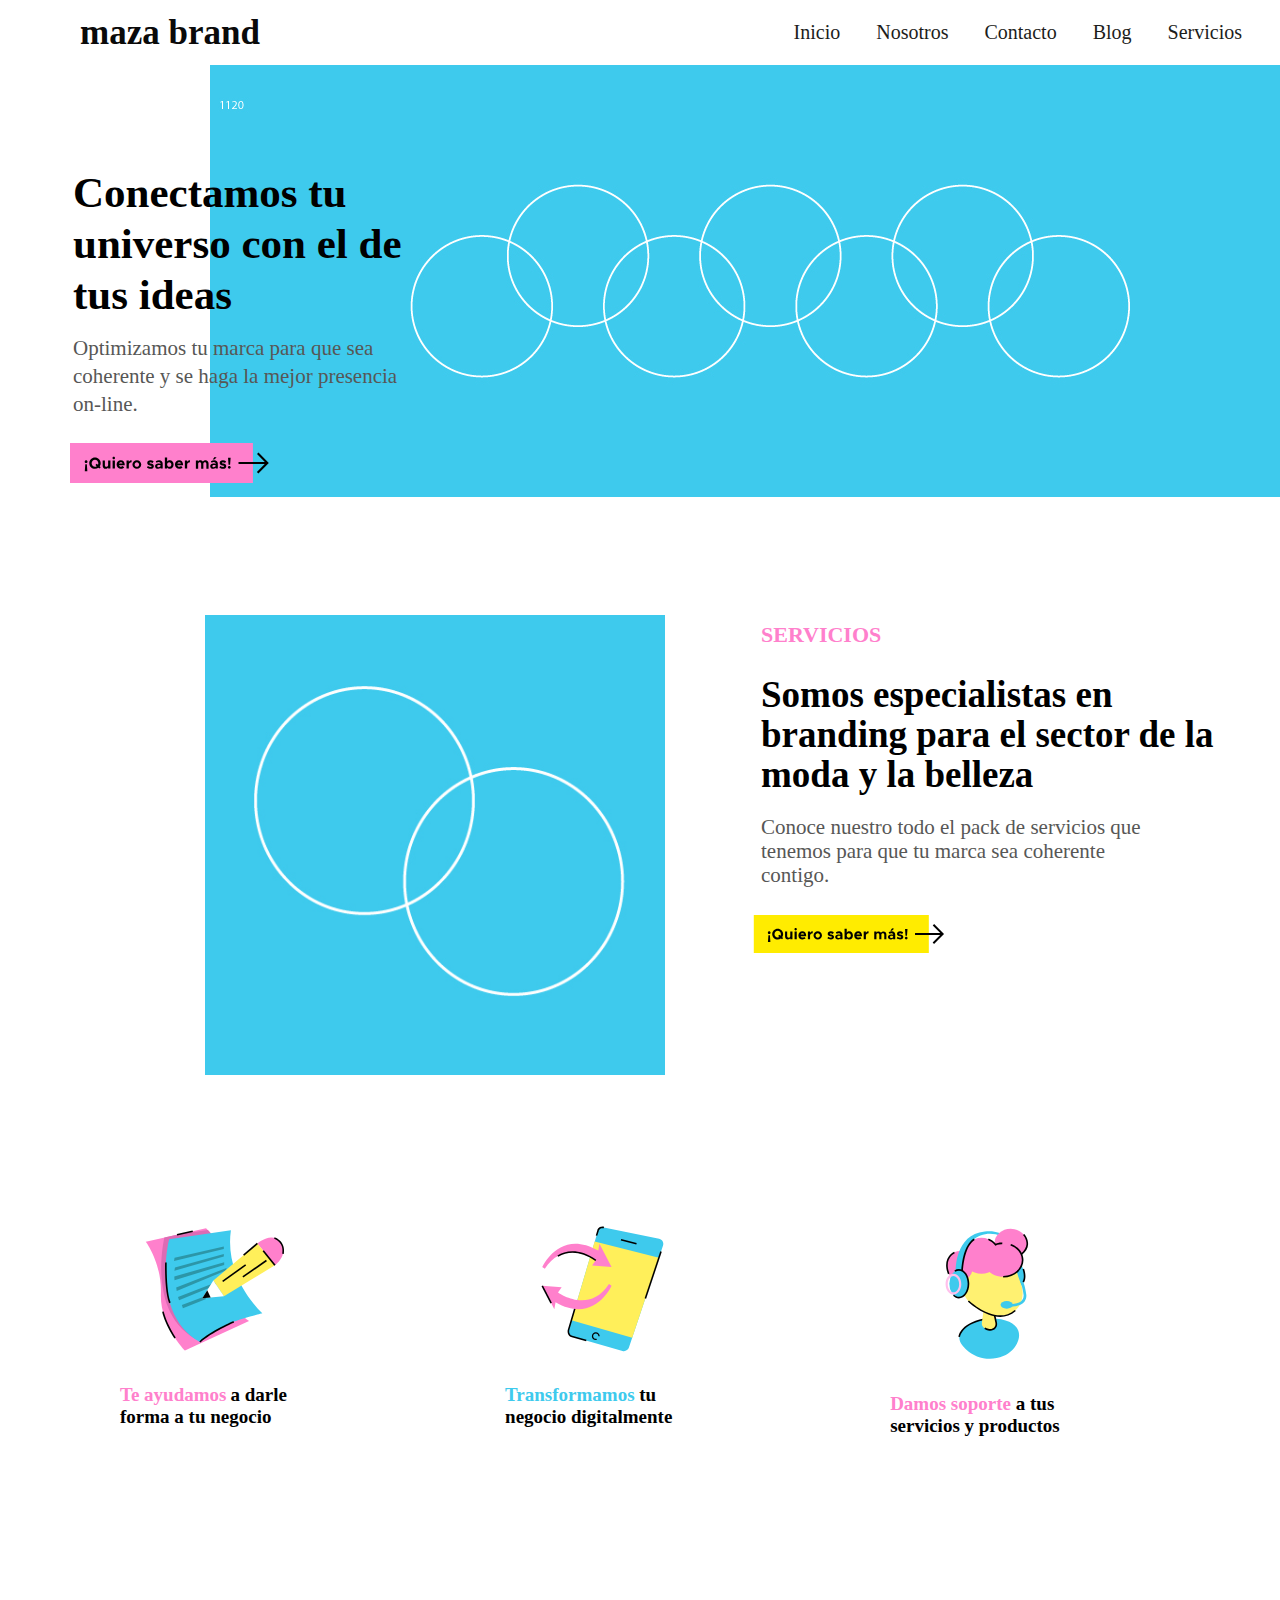
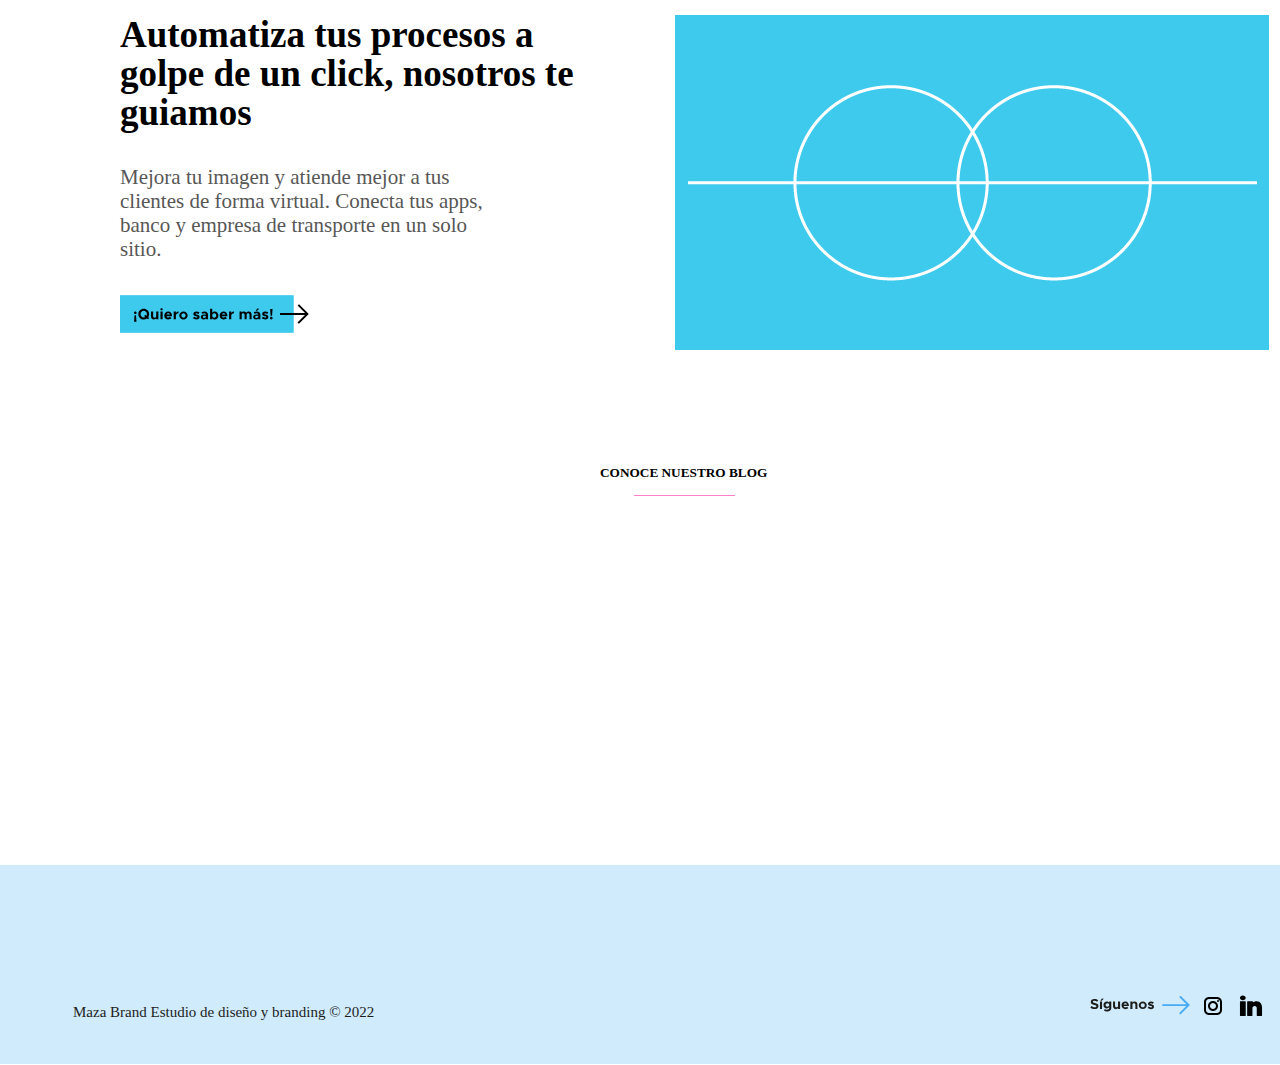
==== commit 7f939591: "bwt" ====
--- a/index.html
+++ b/index.html
@@ -139,9 +139,9 @@
     <footer>
       <div class="footer_all"></div>
       <div class="container__footer_text">
-        <h6 class="footer_text">
+        <p class="footer_text">
           Maza Brand Estudio de diseño y branding © 2022
-        </h6>
+        </p>
         <img src="./images/accesorios/Siguenos.svg" alt="" class="siguenos">
         <a href=""> <img src="./images/inicio/icons8-instagram.svg" alt="" class="icon-ig"> </a>
         <a href=""> <img src="./images/inicio/icons8-linkedin.svg" alt="" class="icon-lk"> </a>
--- a/css/main.css
+++ b/css/main.css
@@ -424,7 +424,6 @@
   font-style: normal;
   font-weight: 400;
   font-size: 15px;
-  line-height: 15px;
   color: #1D1D1B;
 }
 /* Contenedor Footer - Icono instagram*/
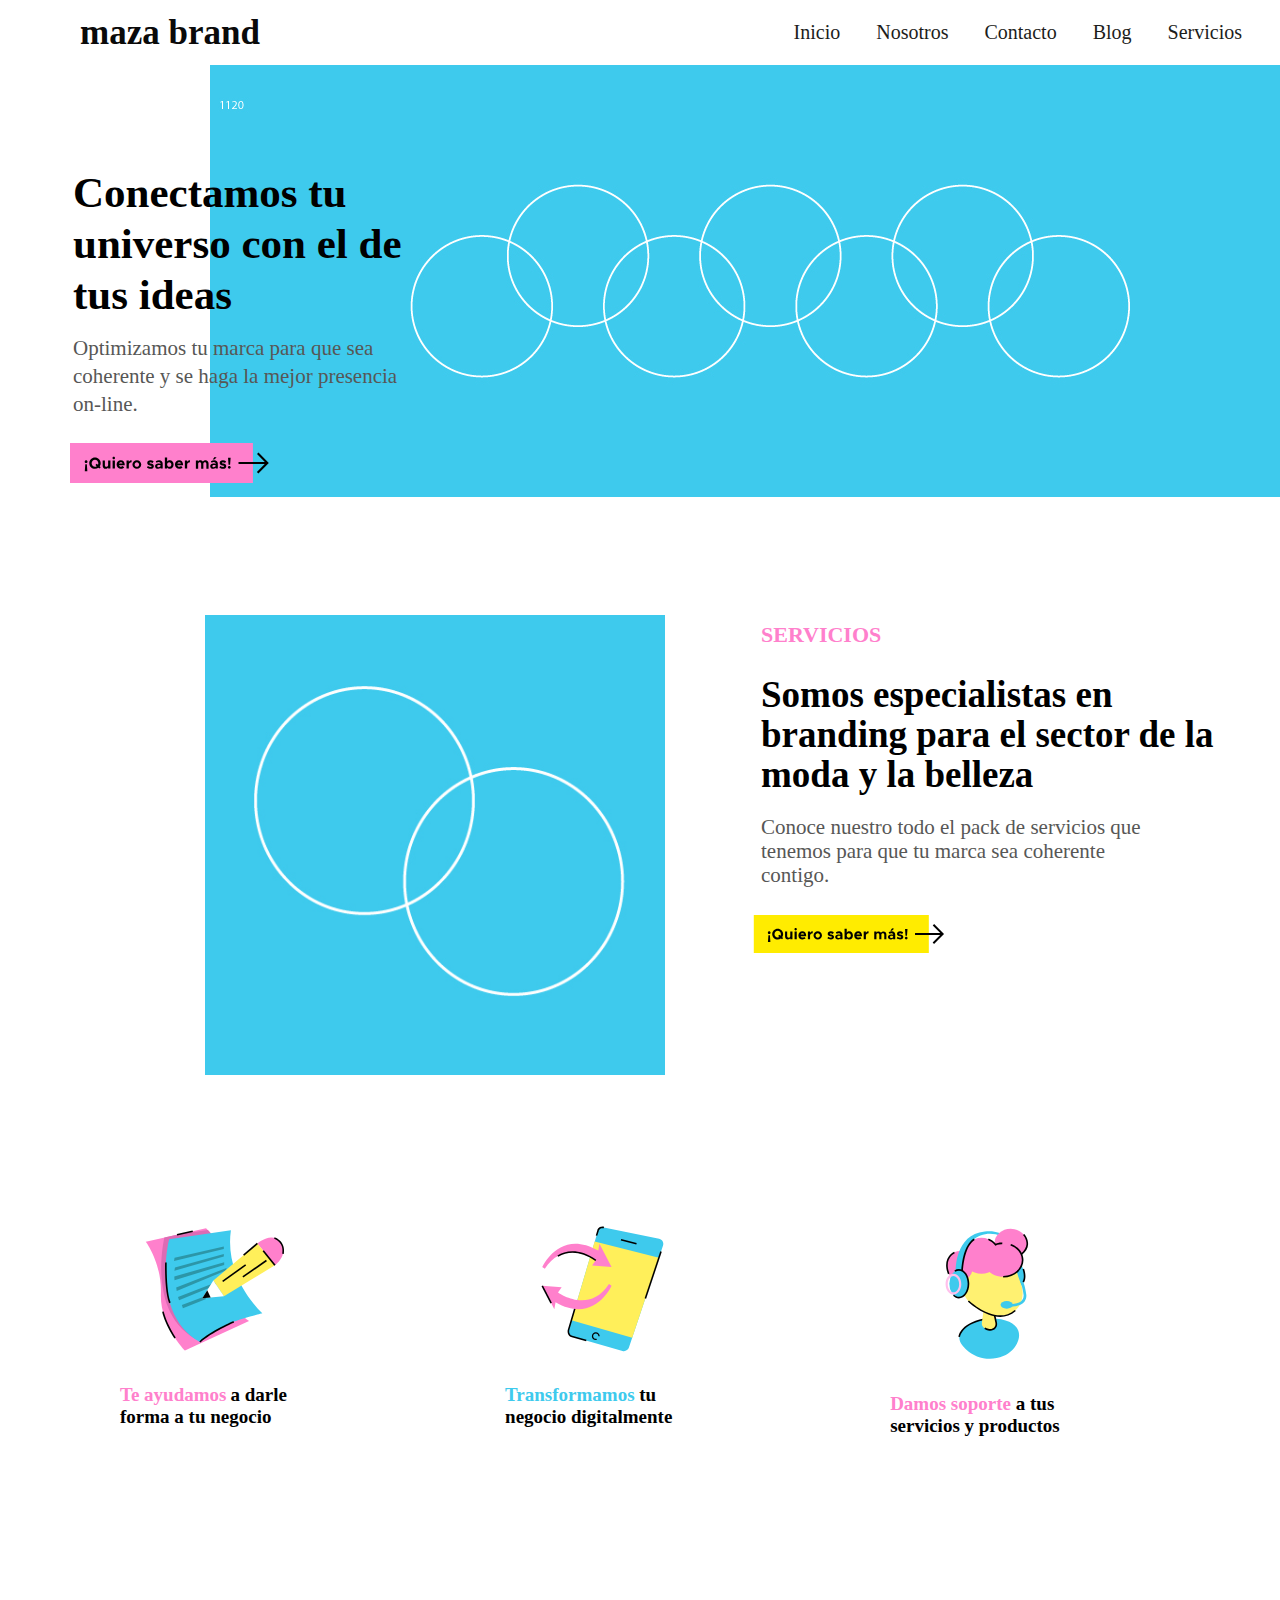
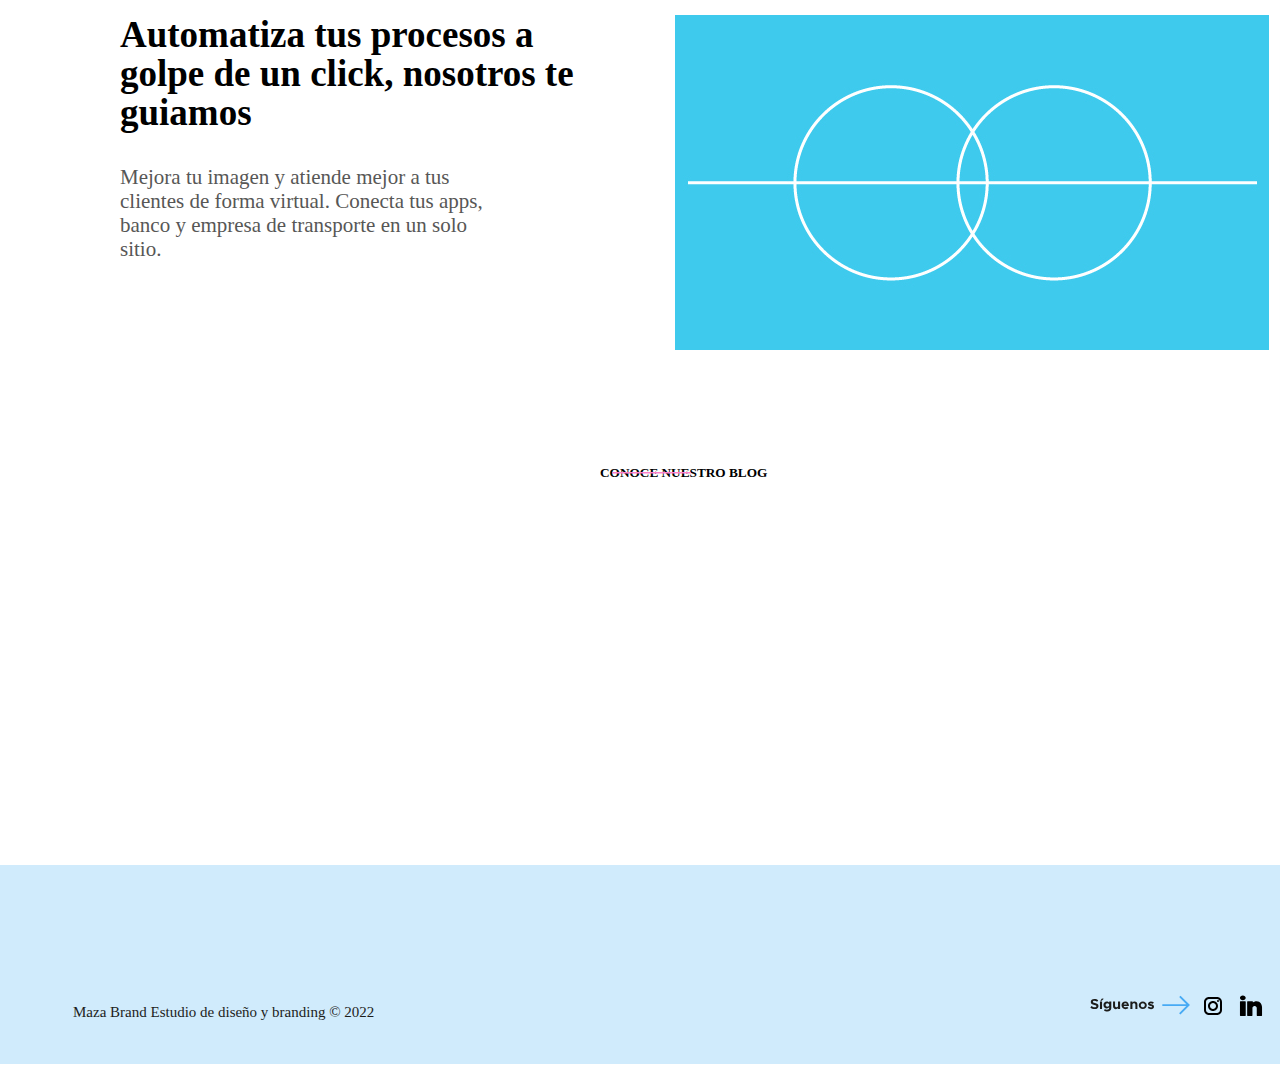
==== commit a577ccba: "bwy" ====
--- a/index.html
+++ b/index.html
@@ -116,9 +116,6 @@
           Conecta tus apps, banco y empresa de transporte en un solo sitio.
         </p>
       </div>
-      <div class="btn_container3">
-        <a href=""> <img src="./images/accesorios/Quiero-saber-cyan.svg" alt="" class="btn4"> </a>
-      </div>
       <div class="container_images_seccion3">
         <img src="./images/inicio/home-prueba-3 (1).jpg" />
       </div>
@@ -128,7 +125,9 @@
       <!-- Home - "Encabezado" -->
       <div class="container_blog_encabezado">
         <h5 class="text_blog">CONOCE NUESTRO BLOG</h5>
-        <div class="blog-line"></div>
+        <div class="blog-line">
+          <img src="./images/accesorios/line.svg" alt="" class="line_">
+        </div>
       </div>
 
     </main>
--- a/css/main.css
+++ b/css/main.css
@@ -338,19 +338,10 @@
   color: #575756;
 }
 /* Contenedor contenedor - boton*/
-.btn_container3 {
-  width: 188.84px;
-  height: 37.85px;
-  left: 63px;
-}
+
+
 /* Contenedor contenedor - boton*/
-.btn4 {
-  position: absolute;
-  width: 188.84px;
-  height: 37.85px;
-  left: 120px;
-  top: 1830px;
-}
+
 /* Contenedor contenedor - imagen*/
 .container_images_seccion3 {
   position: absolute;
@@ -384,12 +375,12 @@
 
 /* Contenedor Blog - Linea*/
 .blog-line {
-  position: absolute;
-  width: 101px;
-  height: 1px;
-  margin-left: 534px;
-  top: 30px;
-  background: #FF80CC;
+ margin-left: -200px;
+ margin-top: -400px;
+}
+
+.line_ {
+  position: absolute;
 }
 /* Contenedor Blog - Caja*/
 
@@ -433,7 +424,6 @@
   height: 24px;
   left: 1201px;
   top: -70px;
-  cursor: pointer;
 }
 /* Contenedor Footer - Icono Linkend*/
 .icon-lk {
@@ -442,7 +432,6 @@
   height: 24px;
   left: 1239px;
   top: -70px;
-  cursor: pointer;
 }
 
 .siguenos {
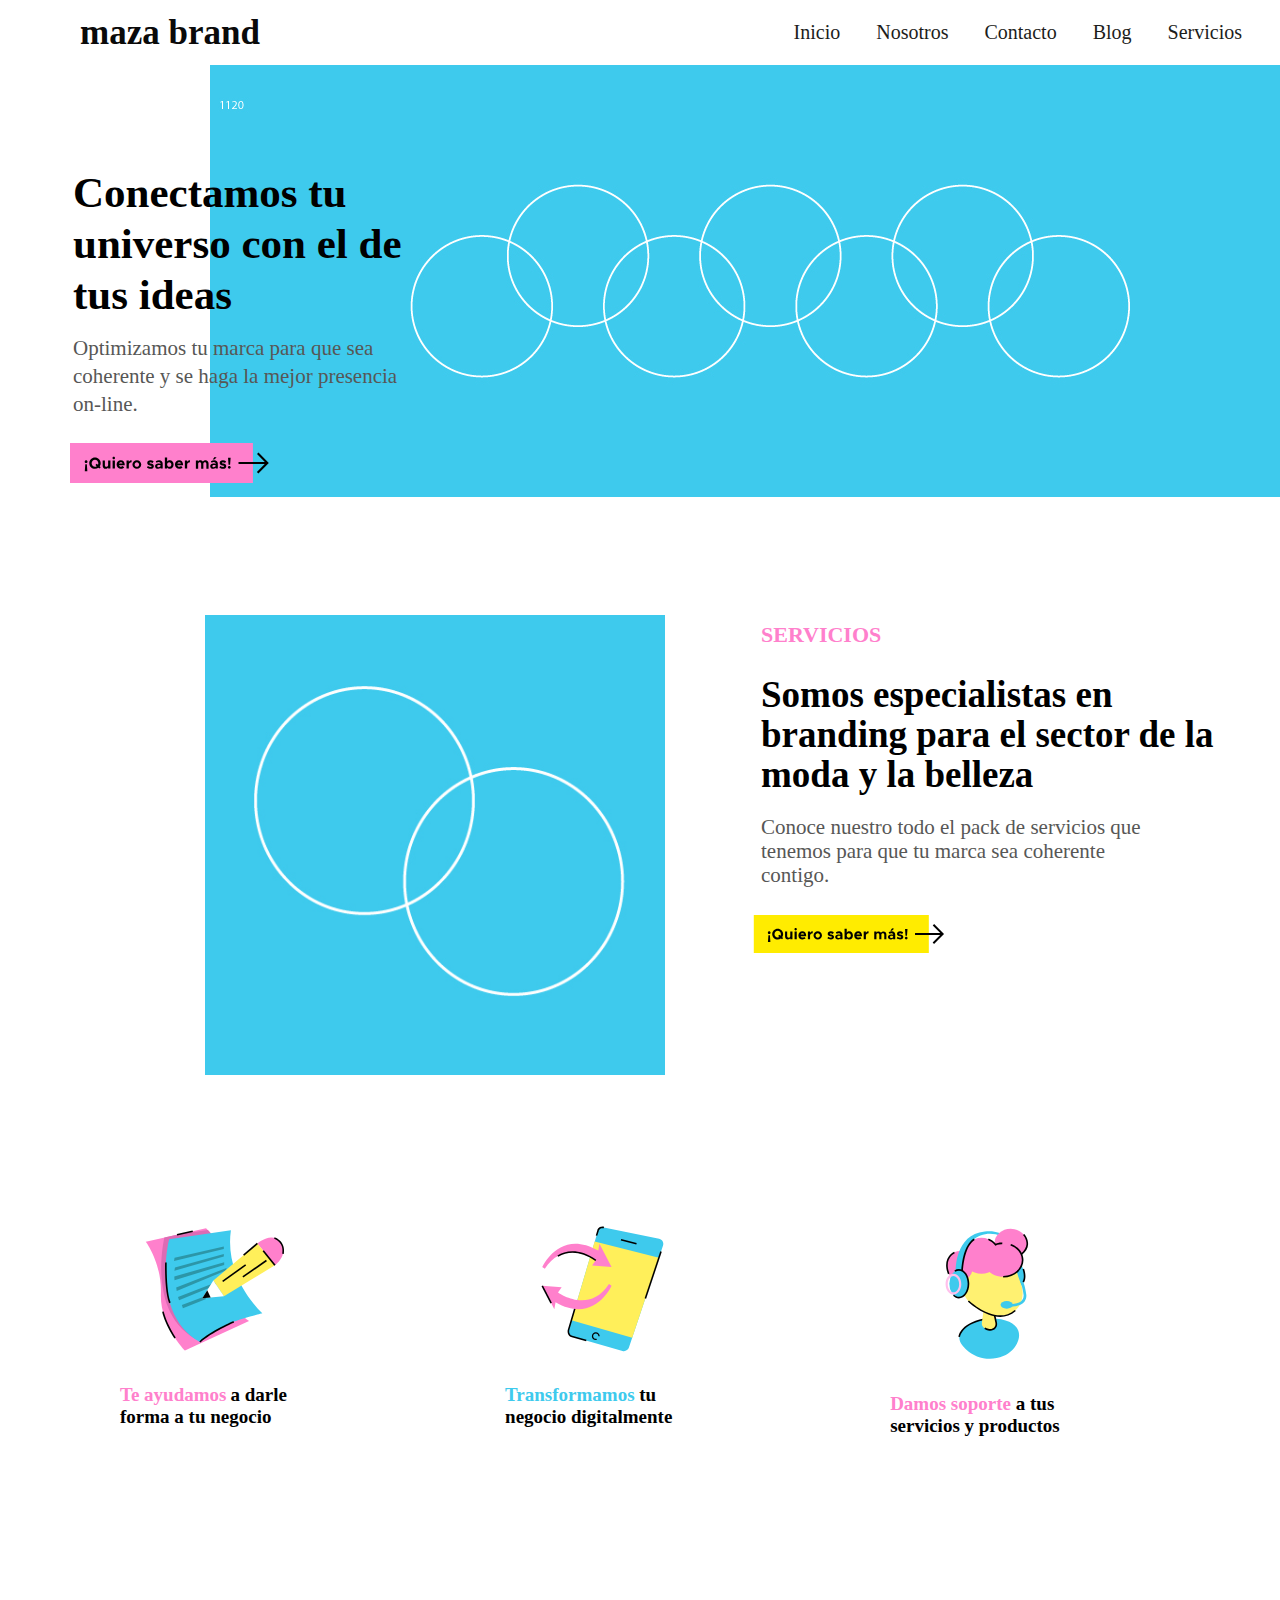
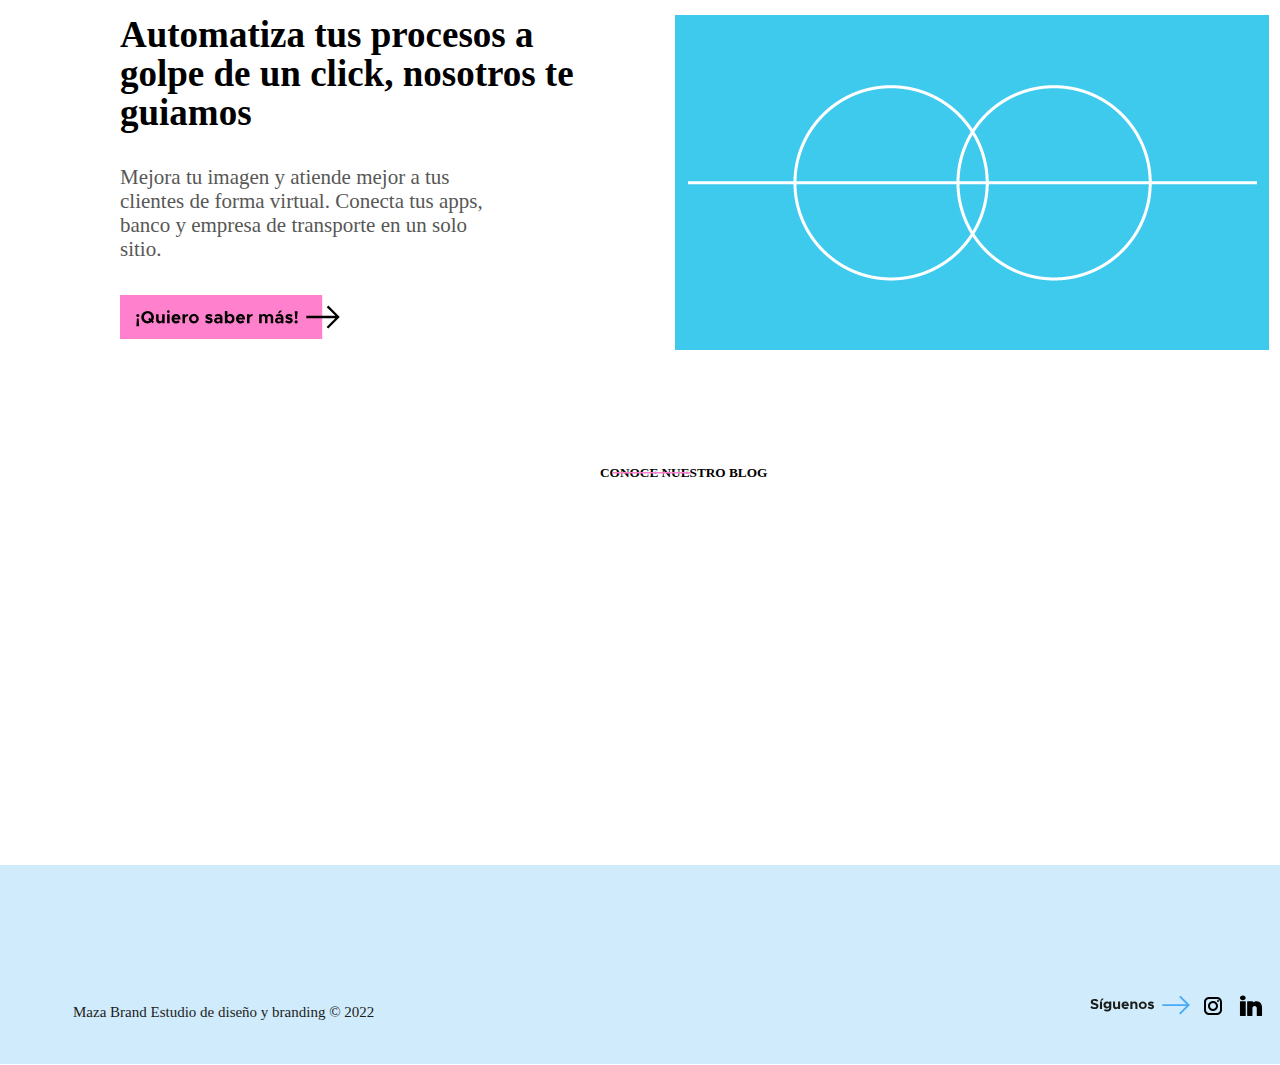
==== commit 3ce6830e: "bwt" ====
--- a/index.html
+++ b/index.html
@@ -107,18 +107,26 @@
       </div>
 
       <!-- Home - "Seccion 3" -->
-      <div class="container__text_seccion3">
-        <h4 class="text_one_session">
-          Automatiza tus procesos a golpe de un click, nosotros te guiamos
-        </h4>
-        <p class="text_pap_seccion3">
-          Mejora tu imagen y atiende mejor a tus clientes de forma virtual.
-          Conecta tus apps, banco y empresa de transporte en un solo sitio.
-        </p>
+      <div class="seccion3">
+        <div class="container__text_seccion3">
+          <h4 class="text_one_session">
+            Automatiza tus procesos a golpe de un click, nosotros te guiamos
+          </h4>
+          <p class="text_pap_seccion3">
+            Mejora tu imagen y atiende mejor a tus clientes de forma virtual.
+            Conecta tus apps, banco y empresa de transporte en un solo sitio.
+          </p>
+        </div>
+        <div class="container_images_seccion3">
+          <img src="./images/inicio/home-prueba-3 (1).jpg" />
+        </div>
+          <div class="btn_container3">
+            <a href=""> <img src="./images/accesorios/Ver el portafolio-rosa-chicle-06.svg" alt=""> </a>
+          </a>
+          </div>
       </div>
-      <div class="container_images_seccion3">
-        <img src="./images/inicio/home-prueba-3 (1).jpg" />
-      </div>
+ 
+ 
 
 
 
--- a/css/main.css
+++ b/css/main.css
@@ -354,6 +354,14 @@
 .container_images_seccion3 img {
   width: 100%;
   height: 100%;
+}
+
+.btn_container3 {
+  position: absolute;
+  width: 220px;
+  height: 37.85px;
+  left: 120px;
+  top: 1830px;
 }
 
 
@@ -678,13 +686,9 @@
 
   .btn_container3 {
     margin-top: -30px;
-  }
-
-  .btn_seccion3 {
-    margin-top: 660px;
-    left: 23%;
-  }
-
+    margin-left: 100px;
+  }
+  
   .container_blog_encabezado {
     margin-top: -30px;
   }
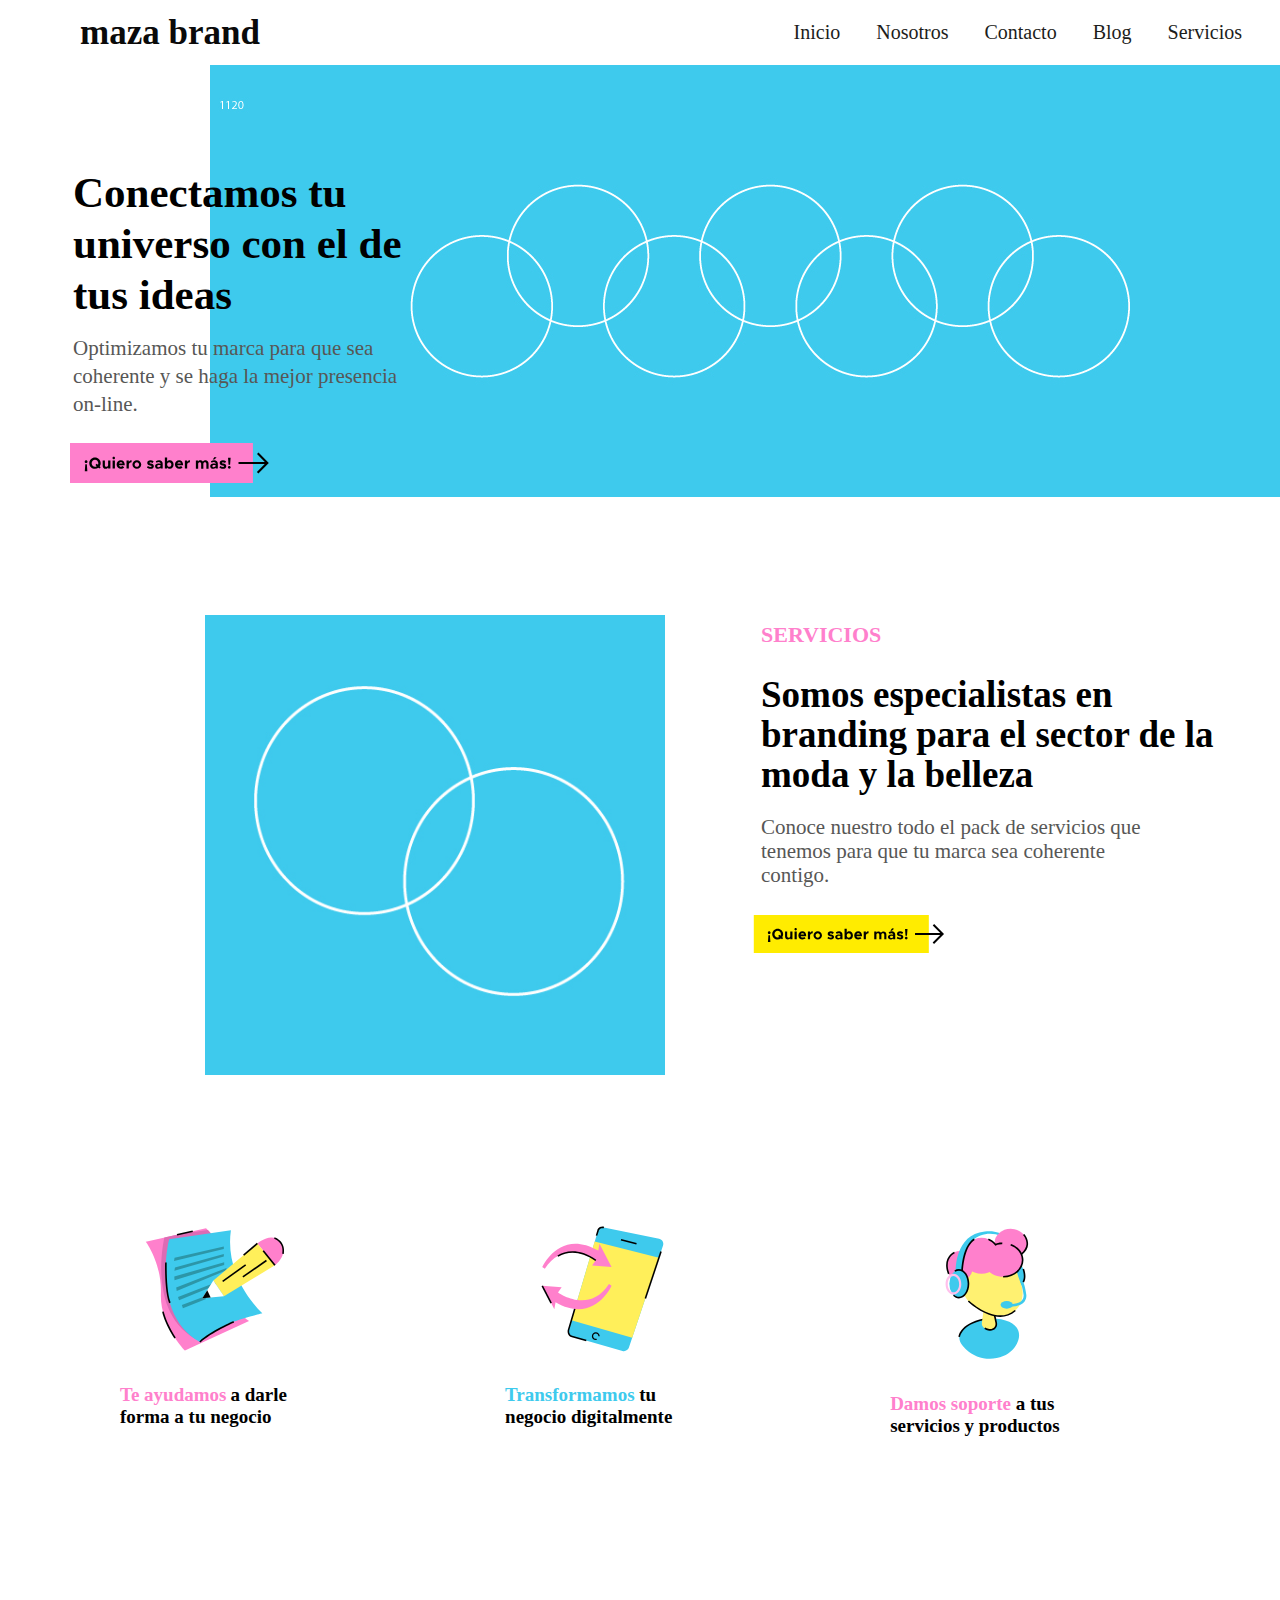
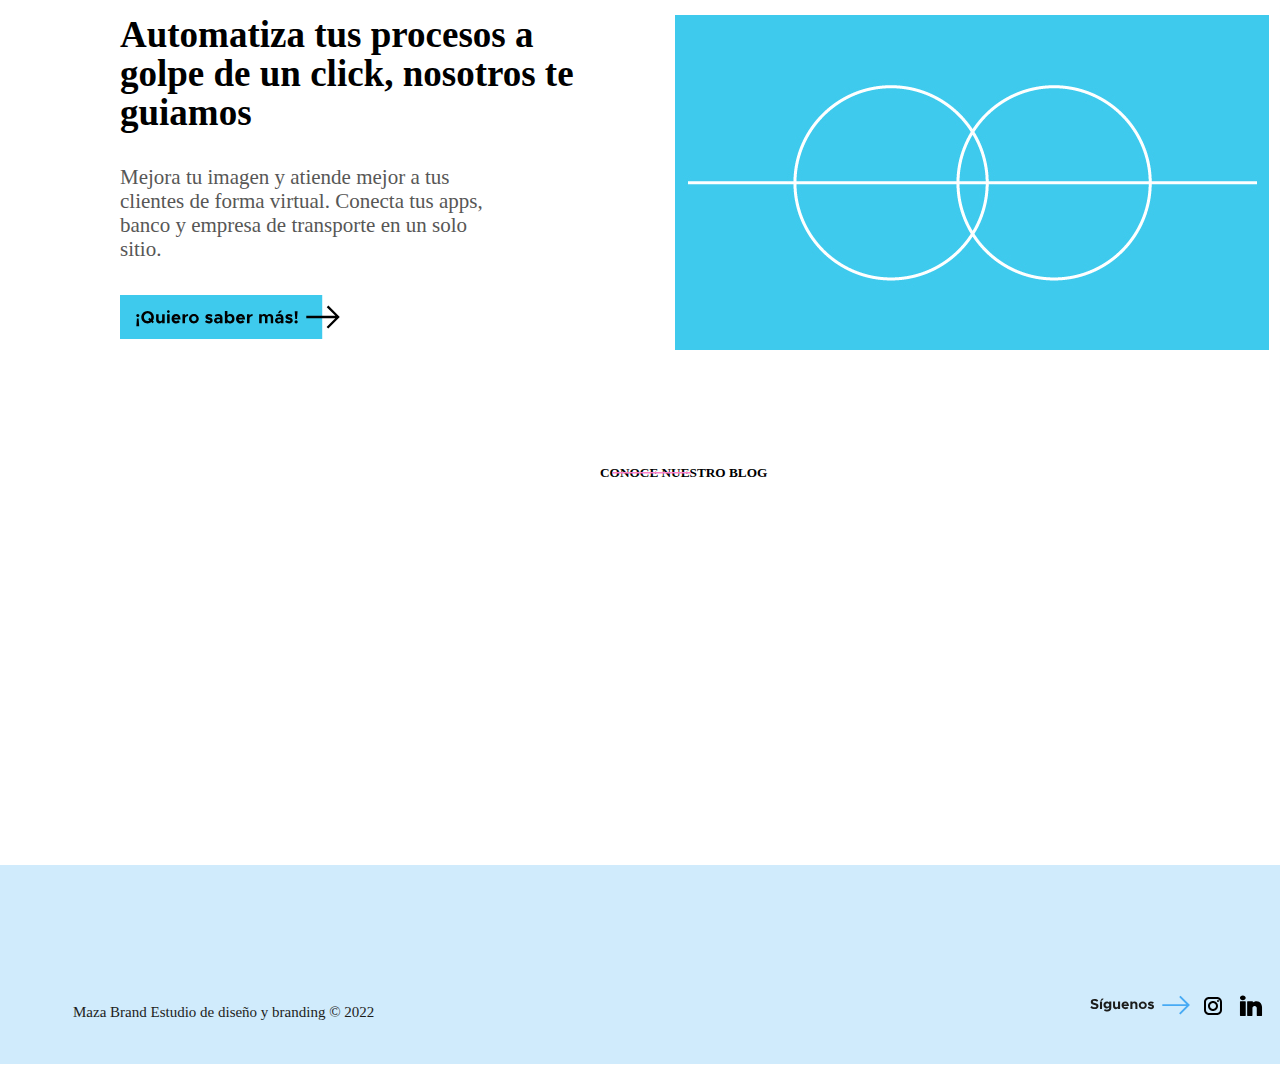
==== commit 132e0496: "bwt" ====
--- a/index.html
+++ b/index.html
@@ -121,7 +121,7 @@
           <img src="./images/inicio/home-prueba-3 (1).jpg" />
         </div>
           <div class="btn_container3">
-            <a href=""> <img src="./images/accesorios/Ver el portafolio-rosa-chicle-06.svg" alt=""> </a>
+            <a href=""> <img src="./images/accesorios/Quiero-saber-cyan.svg" alt=""> </a>
           </a>
           </div>
       </div>
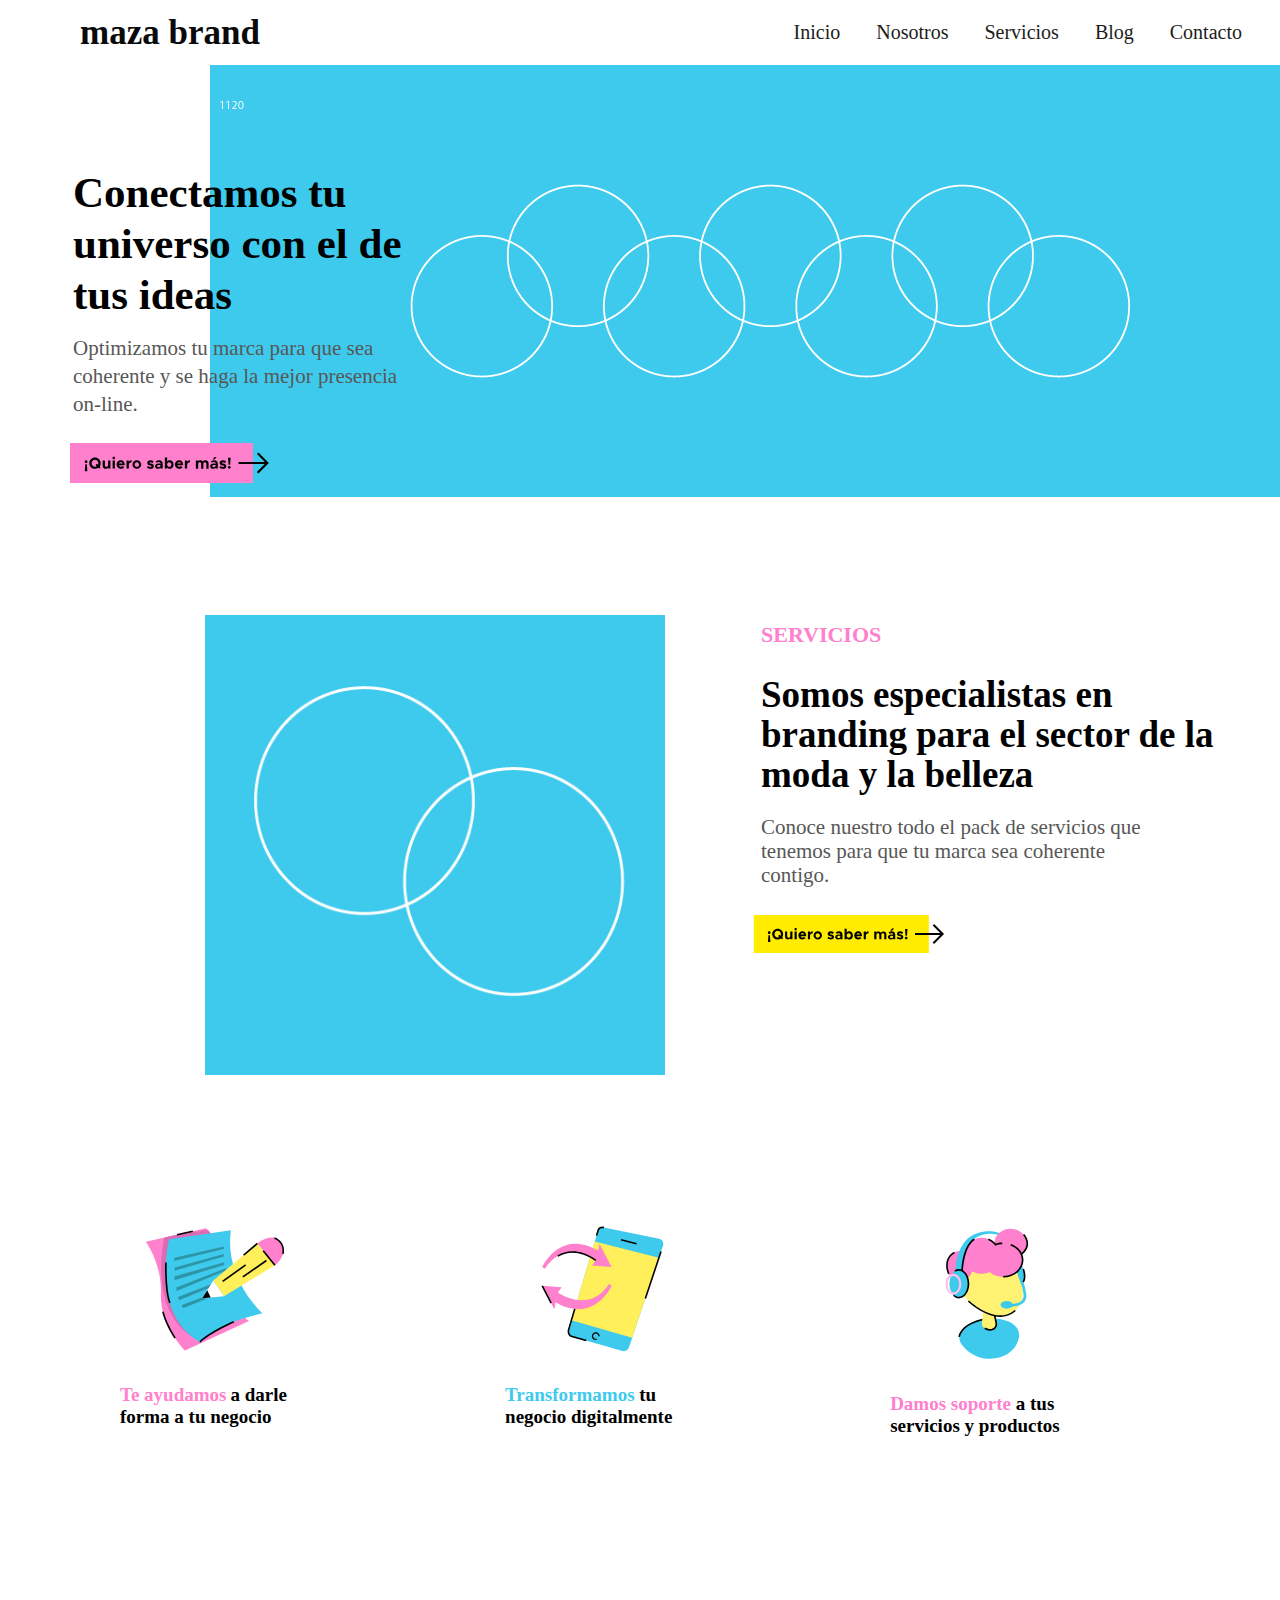
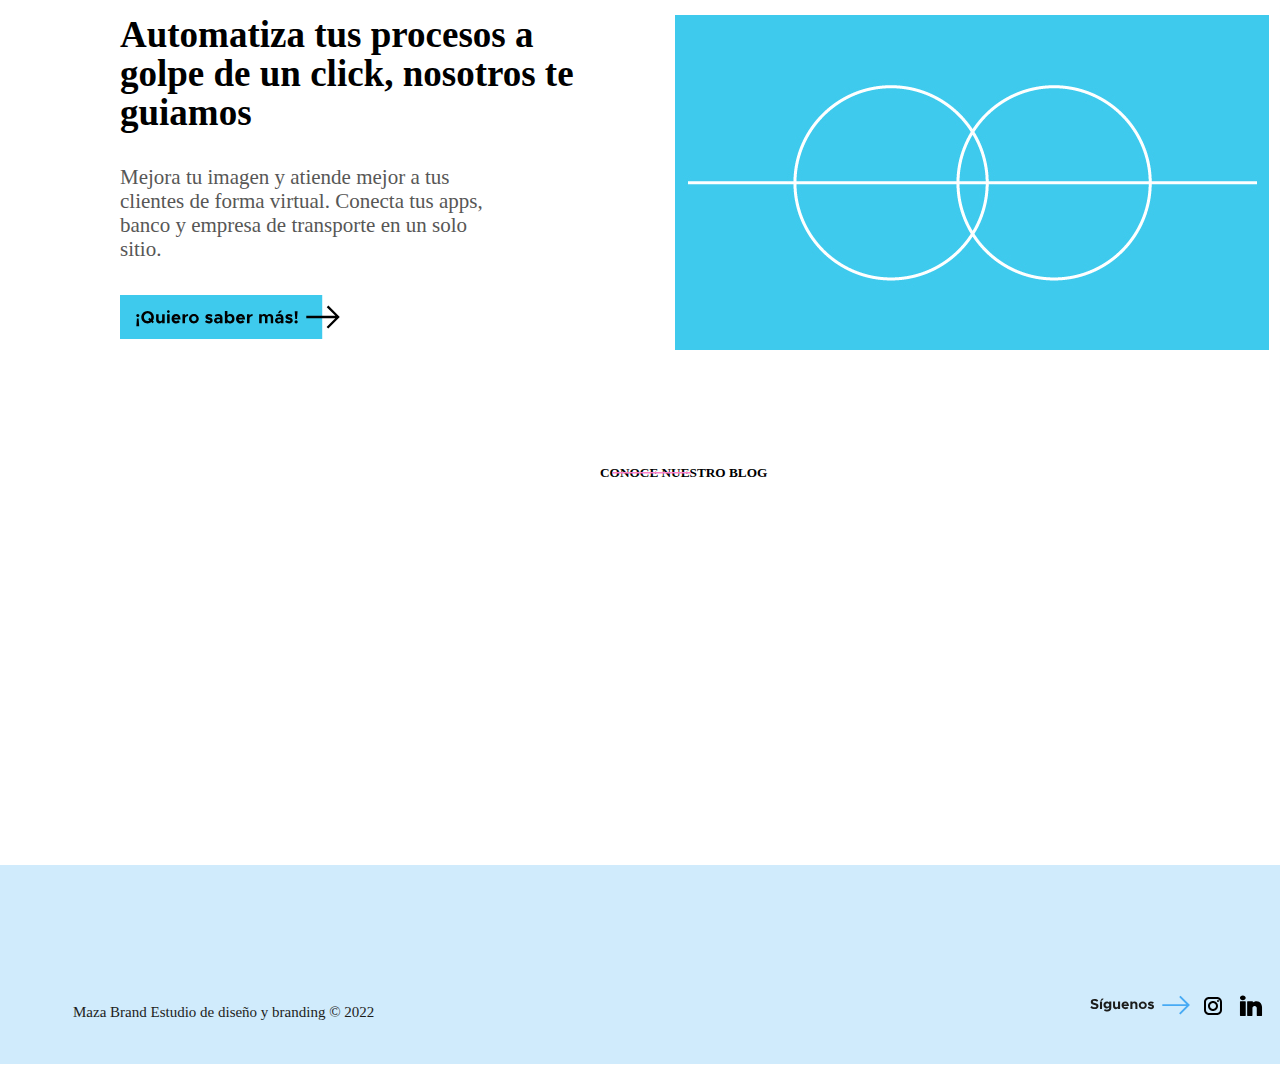
==== commit f7fe3c52: "bwt" ====
--- a/index.html
+++ b/index.html
@@ -37,9 +37,9 @@
       <ul class="menu-items">
         <li><a href="index.html" >Inicio</a></li>
         <li><a href="nosotros.html">Nosotros</a></li>
+        <li><a href="servicios.html">Servicios</a></li>
+        <li><a href="">Blog</a></li>
         <li><a href="contacto.html">Contacto</a></li>
-        <li><a href="">Blog</a></li>
-        <li><a href="servicios.html">Servicios</a></li>
 
       </ul>
       <span class="btn_menu">
